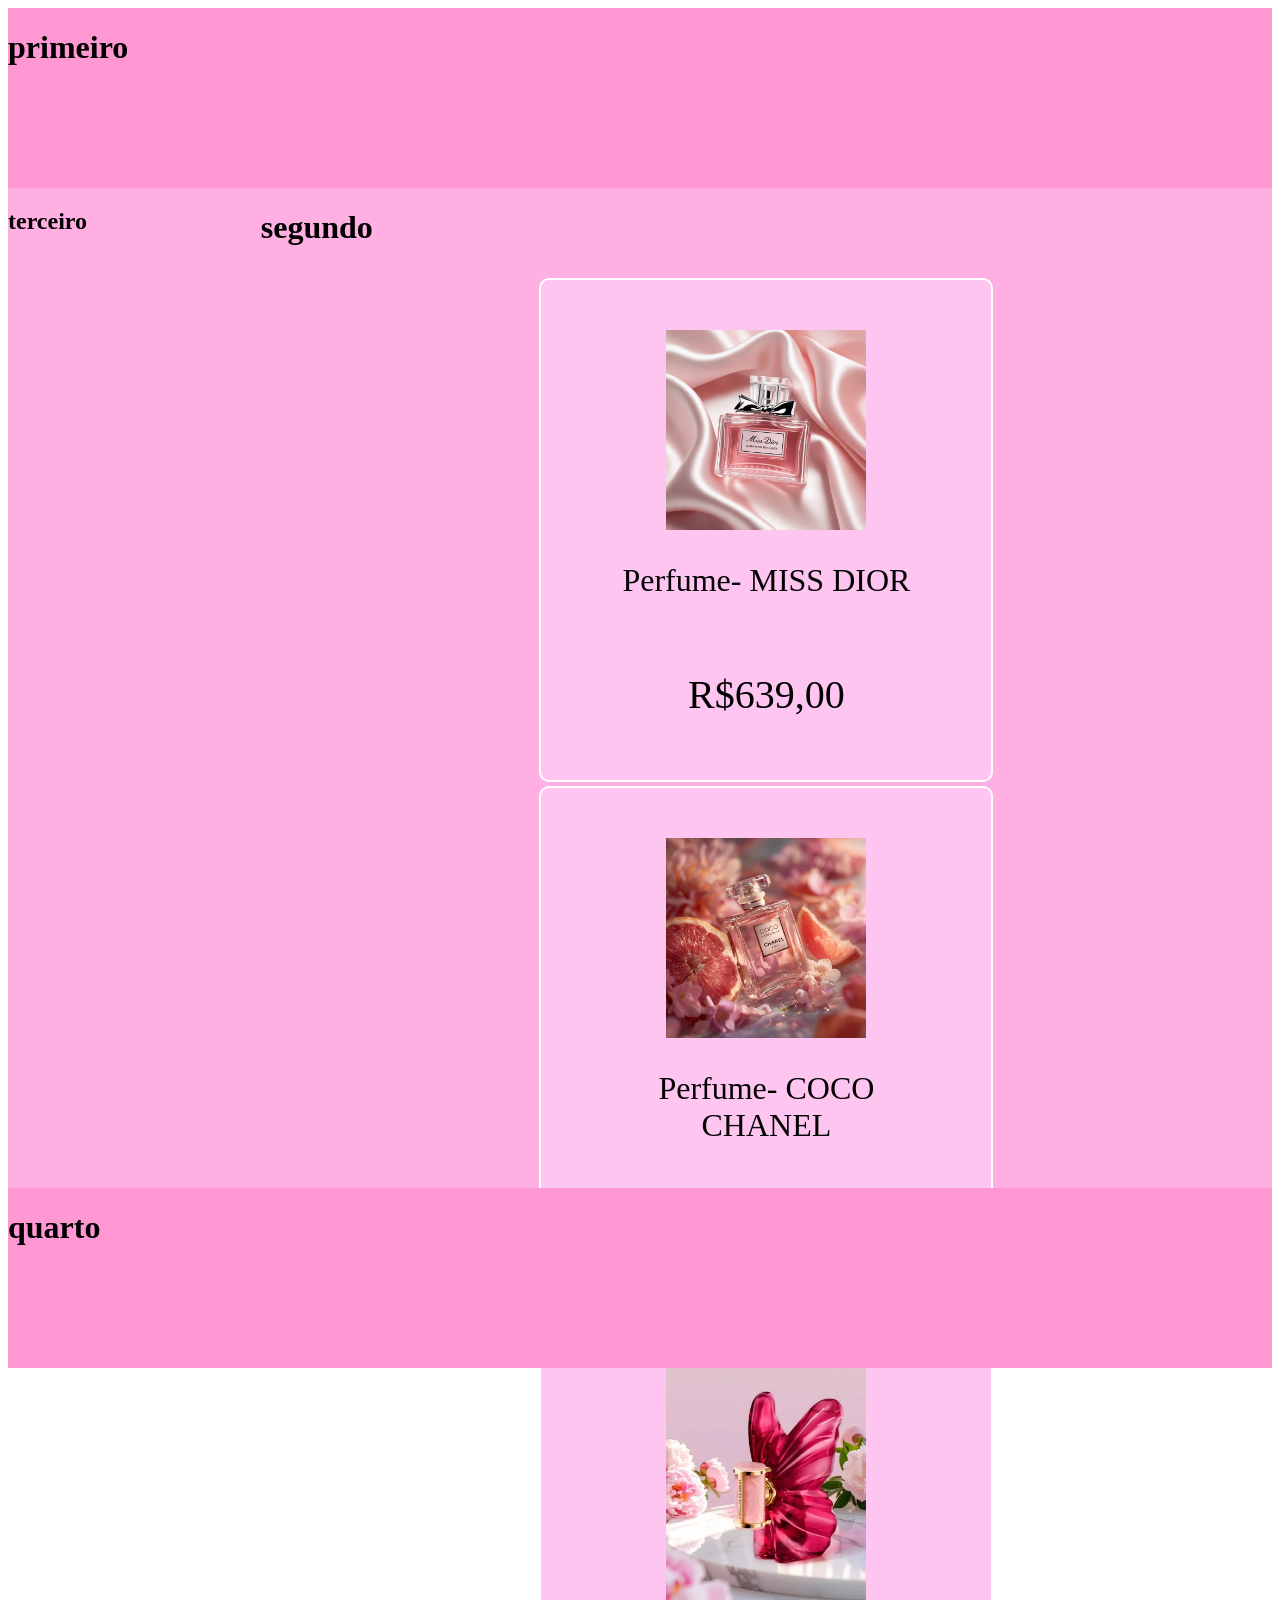
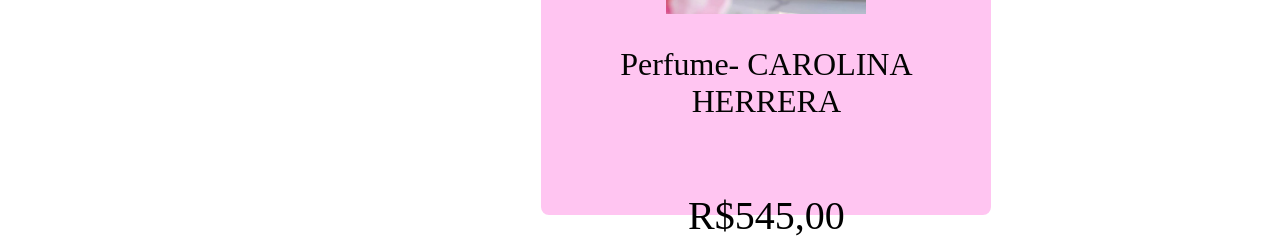
==== index.html @ 0e21faf2 "Add files via upload" ====
<!DOCTYPE html>
<html lang="pt-br">
<head>
    <meta charset="UTF-8">
    <meta name="viewport" content="width=device-width, initial-scale=1.0">
    <title>Document</title>
    <link rel="stylesheet" href="style.css">
</head>
<body class="body">
    <header class="header">
        <h1>primeiro</h1>
    </header>

    <main class="main">
        <h1>segundo</h1>
        <div class="mae">
        <div class="card">
             <img src="img/perfume.jpg" class="imagem_produto" alt="">
             <p class="d_produto">Perfume- MISS DIOR</p>
             <p class="p_produto">R$639,00</p>

    <br>
        <div class="card">
             <img src="img/perfume1.jpg" class="imagem_produto1" alt="">
             <p class="d_produto">Perfume- COCO CHANEL</p>
             <p class="p_produto">R$815,00</p> 
             
        <div class="card">
             <img src="img/perfume2.jpg" class="imagem_produto2" alt="">
             <p class="d_produto">Perfume- CAROLINA HERRERA</p>
             <p class="p_produto">R$545,00</p>      

        </div>
        </div>
    </main>

    <aside class="aside">
        <h1>terceiro</h1>
    </aside>

    <footer class="footer">
        <h1>quarto</h1>
    </footer>

 
    

    <script src="script.js"></script>
</body>
</html>
---- style.css ----
.body{
    display: grid;
    grid-template-areas: 
        "header header"
        "aside main"
        "footer footer"
    ;
    grid-template-rows: 180px 1000px 180px;
    grid-template-columns: 1fr 4fr;
}

.header{
    grid-area: header;
    background-color: rgb(255, 151, 210);
}

.main{
    grid-area: main;
    background-color: rgb(255, 175, 226);
}

.aside{
    grid-area: aside;
    background-color: rgb(255, 175, 226);
}

.footer{
    grid-area: footer;
    background-color:rgb(255, 151, 210);
}

@media only screen and (max-width: 850px) {
        .body{
            display: grid;
            grid-template-areas: 
                "header"
                "aside"
                "main"
                "footer"
        ;
        grid-template-rows: 250px 100px 320px 270px;
        grid-template-columns: auto;
    }

}

@media only screen and (max-width: 450px) {
        .body{
            display: grid;
            grid-template-areas: 
                "header"
                "aside"
                "main"
                "footer"
        ;
        grid-template-rows: 300px 0px 350px 290px;
        grid-template-columns: auto;
        
        font-size: small;
    }

    aside{
        display: none;
    }
}

.card{
    display: flex;
    flex-direction: column;
    justify-content: space-between;
    padding: 50px;
    align-items: center;
    border: rgb(255, 255, 255) 2px solid;
    background-color: rgb(255, 197, 241);
    width: 350px;
    height:400px;
    border-radius: 10px;
    text-align: center;
    margin: 10px;
}

.imagem_produto{
    width: 200px;
    height:250px;
}
.imagem_produto1{
    width: 200px;
    height:250px;
}
.imagem_produto2{
    width: 200px;
    height:250px;
}

.d_produto{
    color: rgb(3, 3, 3);
    font-size: xx-large;
}

.p_produto{
    color: rgb(0, 0, 0);
    font-size: 40px;
}


.mae{
    display: flex;
    flex-wrap: wrap;
    justify-content: center;
    gap: 10px;
}
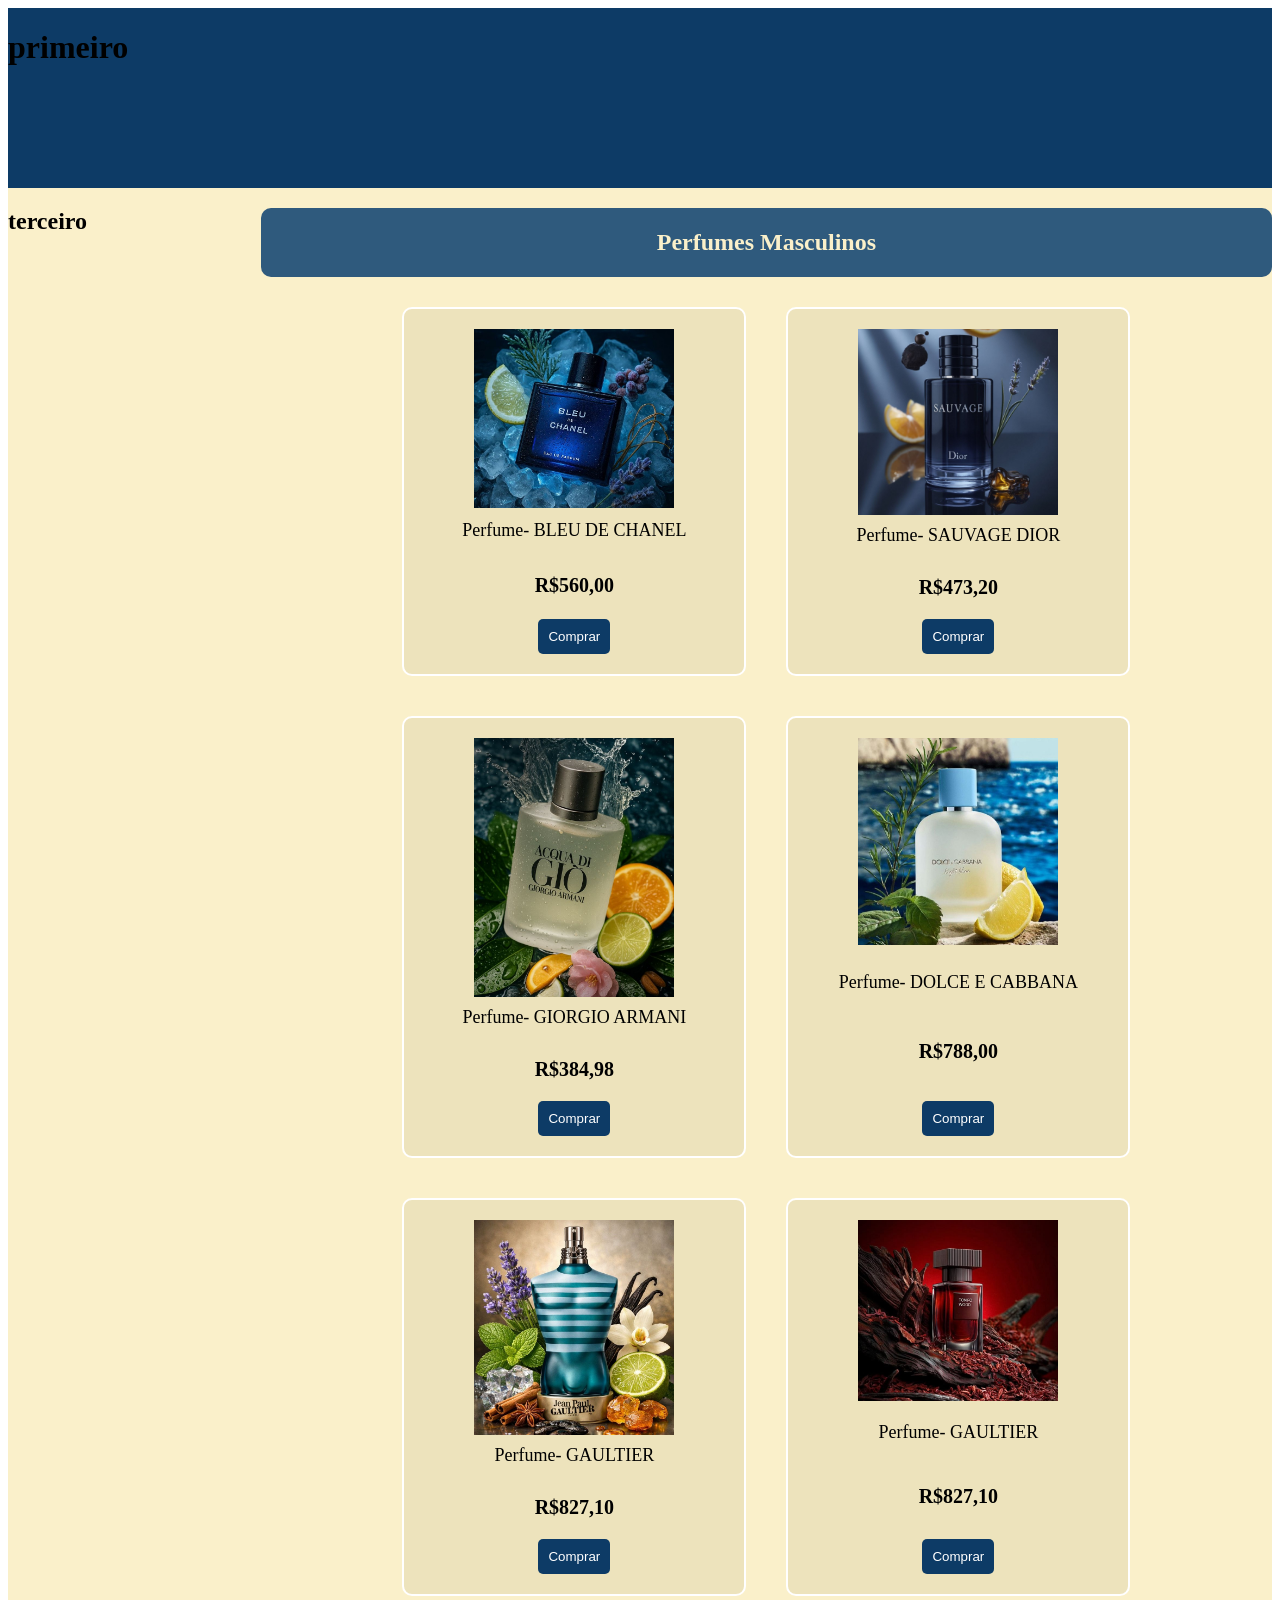
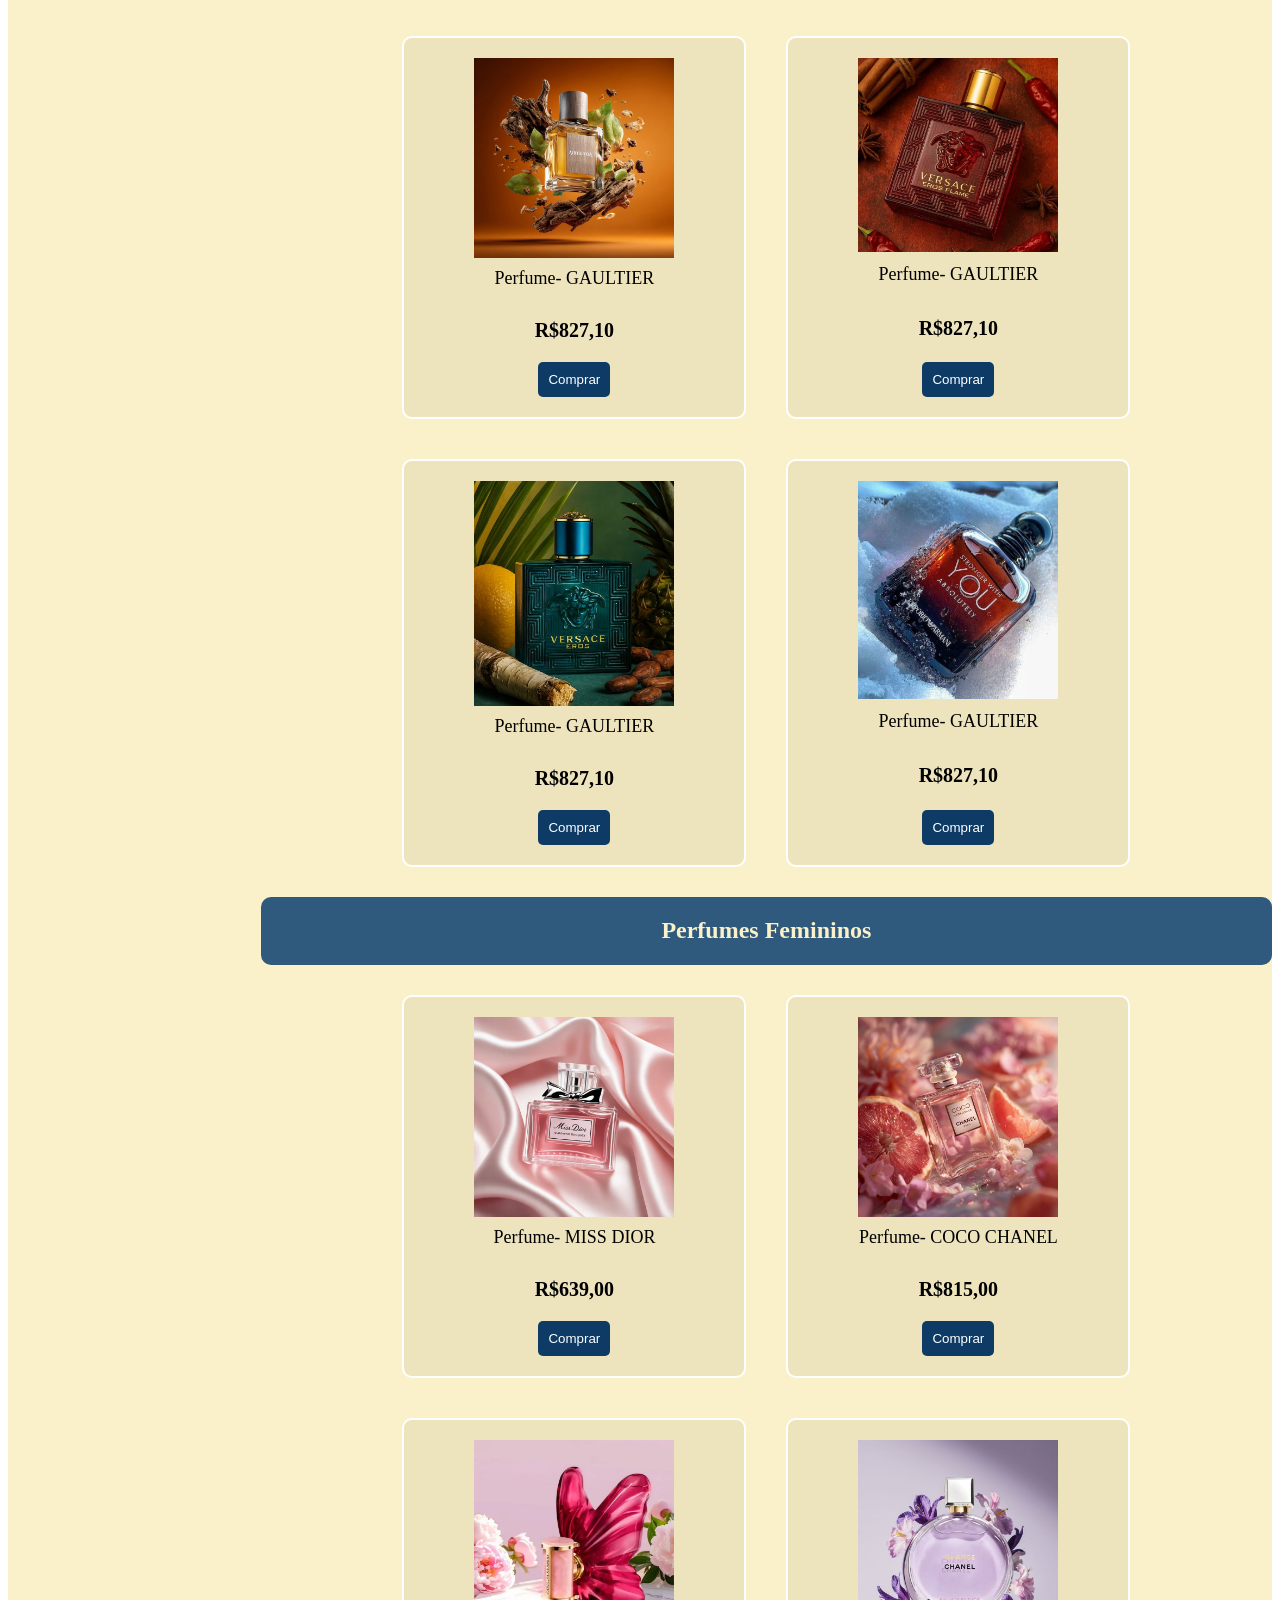
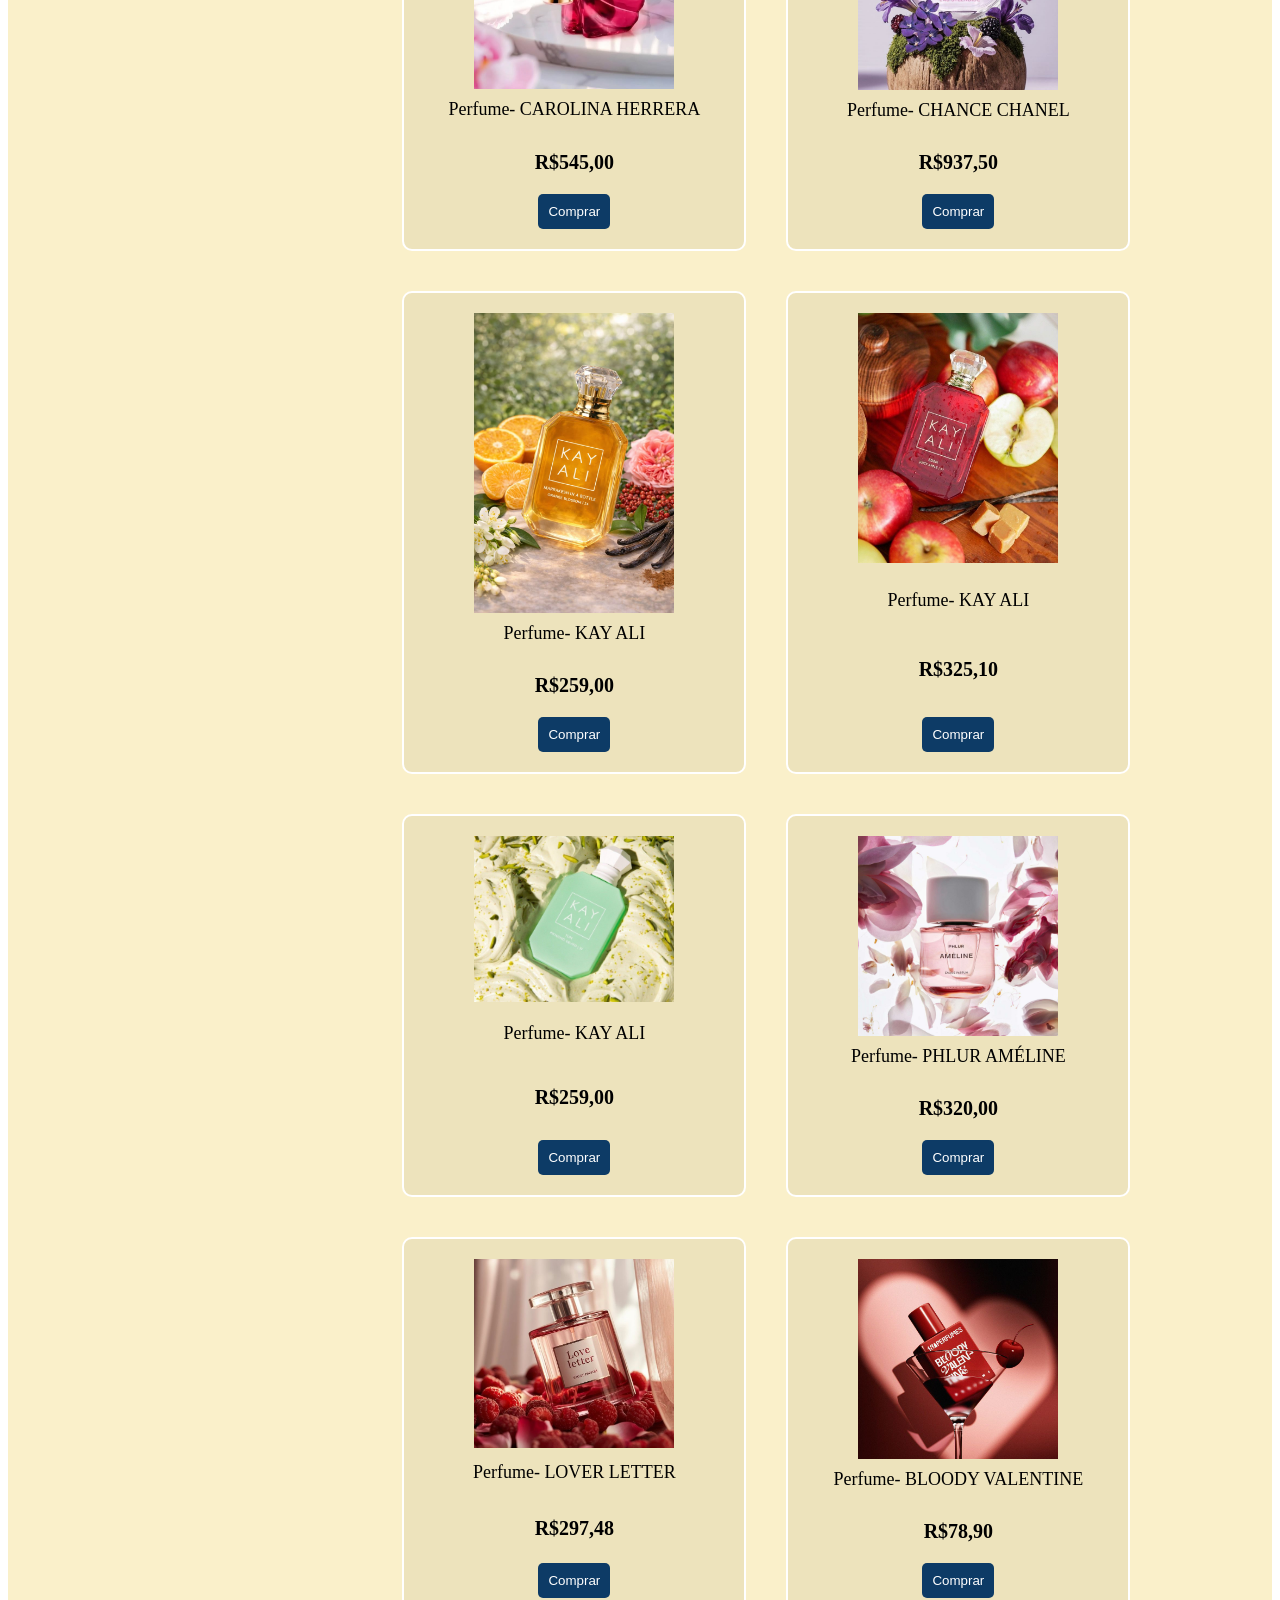
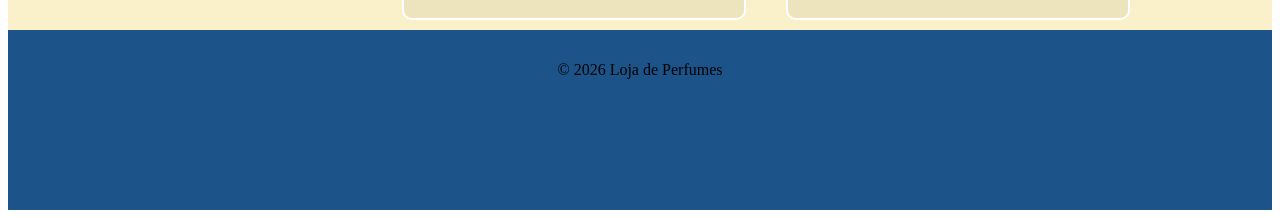
==== commit 62261fa9: "Add files via upload" ====
--- a/index.html
+++ b/index.html
@@ -6,30 +6,163 @@
     <title>Document</title>
     <link rel="stylesheet" href="style.css">
 </head>
+
 <body class="body">
     <header class="header">
         <h1>primeiro</h1>
     </header>
 
     <main class="main">
-        <h1>segundo</h1>
+        <div class="secao">
+           <h2>Perfumes Masculinos</h2>
+        </div>
+        
+        <div class="mae">
+
+        <div class="card">
+            <img src="img/perfumeM1.jpg" class="imagem_produto" alt="">
+            <p class="d_produto">Perfume- BLEU DE CHANEL</p>
+            <p class="p_produto">R$560,00</p>
+            <button>Comprar</button>
+        </div>
+
+        <div class="card">
+            <img src="img/perfumeM2.jpg" class="imagem_produto" alt="">
+            <p class="d_produto">Perfume- SAUVAGE DIOR</p>
+            <p class="p_produto">R$473,20</p>
+            <button>Comprar</button>
+        </div>
+
+        <div class="card">
+            <img src="img/perfumeM3.jpg" class="imagem_produto" alt="">
+            <p class="d_produto">Perfume- GIORGIO ARMANI</p>
+            <p class="p_produto">R$384,98</p>
+            <button>Comprar</button>
+        </div>
+
+        <div class="card">
+            <img src="img/perfumeM4.jpg" class="imagem_produto" alt="">
+            <p class="d_produto">Perfume- DOLCE E CABBANA</p>
+            <p class="p_produto">R$788,00</p>
+            <button>Comprar</button>
+        </div>
+
+        <div class="card">
+            <img src="img/perfumeM5.jpg" class="imagem_produto" alt="">
+            <p class="d_produto">Perfume- GAULTIER</p>
+            <p class="p_produto">R$827,10</p>
+            <button>Comprar</button>
+        </div>
+        
+         <div class="card">
+            <img src="img/perfumeM6.jpg" class="imagem_produto" alt="">
+            <p class="d_produto">Perfume- GAULTIER</p>
+            <p class="p_produto">R$827,10</p>
+            <button>Comprar</button>
+        </div>
+
+         <div class="card">
+            <img src="img/perfumeM7.jpg" class="imagem_produto" alt="">
+            <p class="d_produto">Perfume- GAULTIER</p>
+            <p class="p_produto">R$827,10</p>
+            <button>Comprar</button>
+        </div>
+
+         <div class="card">
+            <img src="img/perfumeM8.jpg" class="imagem_produto" alt="">
+            <p class="d_produto">Perfume- GAULTIER</p>
+            <p class="p_produto">R$827,10</p>
+            <button>Comprar</button>
+        </div>
+
+         <div class="card">
+            <img src="img/perfumeM9.jpg" class="imagem_produto" alt="">
+            <p class="d_produto">Perfume- GAULTIER</p>
+            <p class="p_produto">R$827,10</p>
+            <button>Comprar</button>
+        </div>
+
+         <div class="card">
+            <img src="img/perfumeM10.jpg" class="imagem_produto" alt="">
+            <p class="d_produto">Perfume- GAULTIER</p>
+            <p class="p_produto">R$827,10</p>
+            <button>Comprar</button>
+        </div>
+        </div>
+
+        <div class="secao">
+           <h2>Perfumes Femininos</h2>
+        </div>
+ 
         <div class="mae">
         <div class="card">
-             <img src="img/perfume.jpg" class="imagem_produto" alt="">
-             <p class="d_produto">Perfume- MISS DIOR</p>
-             <p class="p_produto">R$639,00</p>
+            <img src="img/perfume.jpg" class="imagem_produto" alt="">
+            <p class="d_produto">Perfume- MISS DIOR</p>
+            <p class="p_produto">R$639,00</p>
+            <button>Comprar</button>
+        </div>
 
-    <br>
         <div class="card">
-             <img src="img/perfume1.jpg" class="imagem_produto1" alt="">
-             <p class="d_produto">Perfume- COCO CHANEL</p>
-             <p class="p_produto">R$815,00</p> 
-             
+            <img src="img/perfume1.jpg" class="imagem_produto" alt="">
+            <p class="d_produto">Perfume- COCO CHANEL</p>
+            <p class="p_produto">R$815,00</p> 
+            <button>Comprar</button>
+        </div>
+
         <div class="card">
-             <img src="img/perfume2.jpg" class="imagem_produto2" alt="">
-             <p class="d_produto">Perfume- CAROLINA HERRERA</p>
-             <p class="p_produto">R$545,00</p>      
+            <img src="img/perfume2.jpg" class="imagem_produto" alt="">
+            <p class="d_produto">Perfume- CAROLINA HERRERA</p>
+            <p class="p_produto">R$545,00</p>
+            <button>Comprar</button>
+        </div>
 
+         <div class="card">
+            <img src="img/perfume3.jpg" class="imagem_produto" alt="">
+            <p class="d_produto">Perfume- CHANCE CHANEL</p>
+            <p class="p_produto">R$937,50</p>
+            <button>Comprar</button>
+        </div>
+
+        <div class="card">
+            <img src="img/perfume5.jpg" class="imagem_produto" alt="">
+            <p class="d_produto">Perfume- KAY ALI</p>
+            <p class="p_produto">R$259,00</p>
+            <button>Comprar</button>
+        </div>
+
+        <div class="card">
+            <img src="img/perfume6.jpg" class="imagem_produto" alt="">
+            <p class="d_produto">Perfume- KAY ALI</p>
+            <p class="p_produto">R$325,10</p>
+            <button>Comprar</button>
+        </div>
+
+        <div class="card">
+            <img src="img/perfume7.jpg" class="imagem_produto" alt="">
+            <p class="d_produto">Perfume- KAY ALI</p>
+            <p class="p_produto">R$259,00</p>
+            <button>Comprar</button>
+        </div>
+
+        <div class="card">
+            <img src="img/perfume8.jpg" class="imagem_produto" alt="">
+            <p class="d_produto">Perfume- PHLUR AMÉLINE</p>
+            <p class="p_produto">R$320,00</p>
+            <button>Comprar</button>
+        </div>
+
+        <div class="card">
+            <img src="img/perfume9.jpg" class="imagem_produto" alt="">
+            <p class="d_produto">Perfume- LOVER LETTER</p>
+            <p class="p_produto">R$297,48</p>
+            <button>Comprar</button>
+        </div>
+
+        <div class="card">
+            <img src="img/perfume10.jpg" class="imagem_produto" alt="">
+            <p class="d_produto">Perfume- BLOODY VALENTINE</p>
+            <p class="p_produto">R$78,90</p>
+            <button>Comprar</button>
         </div>
         </div>
     </main>
@@ -39,7 +172,7 @@
     </aside>
 
     <footer class="footer">
-        <h1>quarto</h1>
+        <p>© 2026 Loja de Perfumes</p>
     </footer>
 
  
--- a/style.css
+++ b/style.css
@@ -3,59 +3,52 @@
     grid-template-areas: 
         "header header"
         "aside main"
-        "footer footer"
-    ;
-    grid-template-rows: 180px 1000px 180px;
+        "footer footer";
+    grid-template-rows: 180px auto 180px;
     grid-template-columns: 1fr 4fr;
 }
-
 .header{
     grid-area: header;
-    background-color: rgb(255, 151, 210);
+    background-color: #0D3B66;
 }
 
 .main{
     grid-area: main;
-    background-color: rgb(255, 175, 226);
+    background-color: #FAF0CA;
 }
 
 .aside{
     grid-area: aside;
-    background-color: rgb(255, 175, 226);
+    background-color: #FAF0CA;
 }
 
 .footer{
+    text-align: center;
+    padding: 15px;
     grid-area: footer;
-    background-color:rgb(255, 151, 210);
+    background-color:#124d84f4;
 }
 
 @media only screen and (max-width: 850px) {
-        .body{
-            display: grid;
-            grid-template-areas: 
-                "header"
-                "aside"
-                "main"
-                "footer"
-        ;
-        grid-template-rows: 250px 100px 320px 270px;
-        grid-template-columns: auto;
+    .body{
+        grid-template-areas: 
+            "header"
+            "aside"
+            "main"
+            "footer";
+        grid-template-rows: auto; 
+        grid-template-columns: 1fr;
     }
-
 }
 
 @media only screen and (max-width: 450px) {
-        .body{
-            display: grid;
-            grid-template-areas: 
-                "header"
-                "aside"
-                "main"
-                "footer"
-        ;
-        grid-template-rows: 300px 0px 350px 290px;
-        grid-template-columns: auto;
-        
+    .body{
+        grid-template-areas: 
+            "header"
+            "main"
+            "footer";
+        grid-template-rows: auto;
+        grid-template-columns: 1fr;
         font-size: small;
     }
 
@@ -68,46 +61,59 @@
     display: flex;
     flex-direction: column;
     justify-content: space-between;
-    padding: 50px;
+    padding: 20px;
     align-items: center;
     border: rgb(255, 255, 255) 2px solid;
-    background-color: rgb(255, 197, 241);
-    width: 350px;
-    height:400px;
+    background-color: #eae1b9c6;  
+    width: 100%;
+    max-width: 300px;
+    height: auto; 
     border-radius: 10px;
     text-align: center;
     margin: 10px;
 }
 
 .imagem_produto{
-    width: 200px;
-    height:250px;
-}
-.imagem_produto1{
-    width: 200px;
-    height:250px;
-}
-.imagem_produto2{
-    width: 200px;
-    height:250px;
+    width: 100%;
+    max-width: 200px;
+    height: auto;
 }
 
 .d_produto{
-    color: rgb(3, 3, 3);
-    font-size: xx-large;
+    font-size: 18px;
+    margin: 10px 0;
 }
 
 .p_produto{
-    color: rgb(0, 0, 0);
-    font-size: 40px;
+    font-size: 20px;
+    font-weight: bold;
 }
 
+button{
+    background-color: #0D3B66;
+    border: none;
+    padding: 10px;
+    color: white;
+    border-radius: 5px;
+    cursor: pointer;
+}
 
 .mae{
     display: flex;
     flex-wrap: wrap;
     justify-content: center;
-    gap: 10px;
+    gap: 20px;
 }
 
+.secao{
+    background-color: #0f4271db;
+    padding: 1px;
+    margin: 20px 0;
+    border-radius: 10px;
+    text-align: center;
+    font-size: 16px;
+}
 
+.secao h2{
+    color: #FAF0CA;
+}
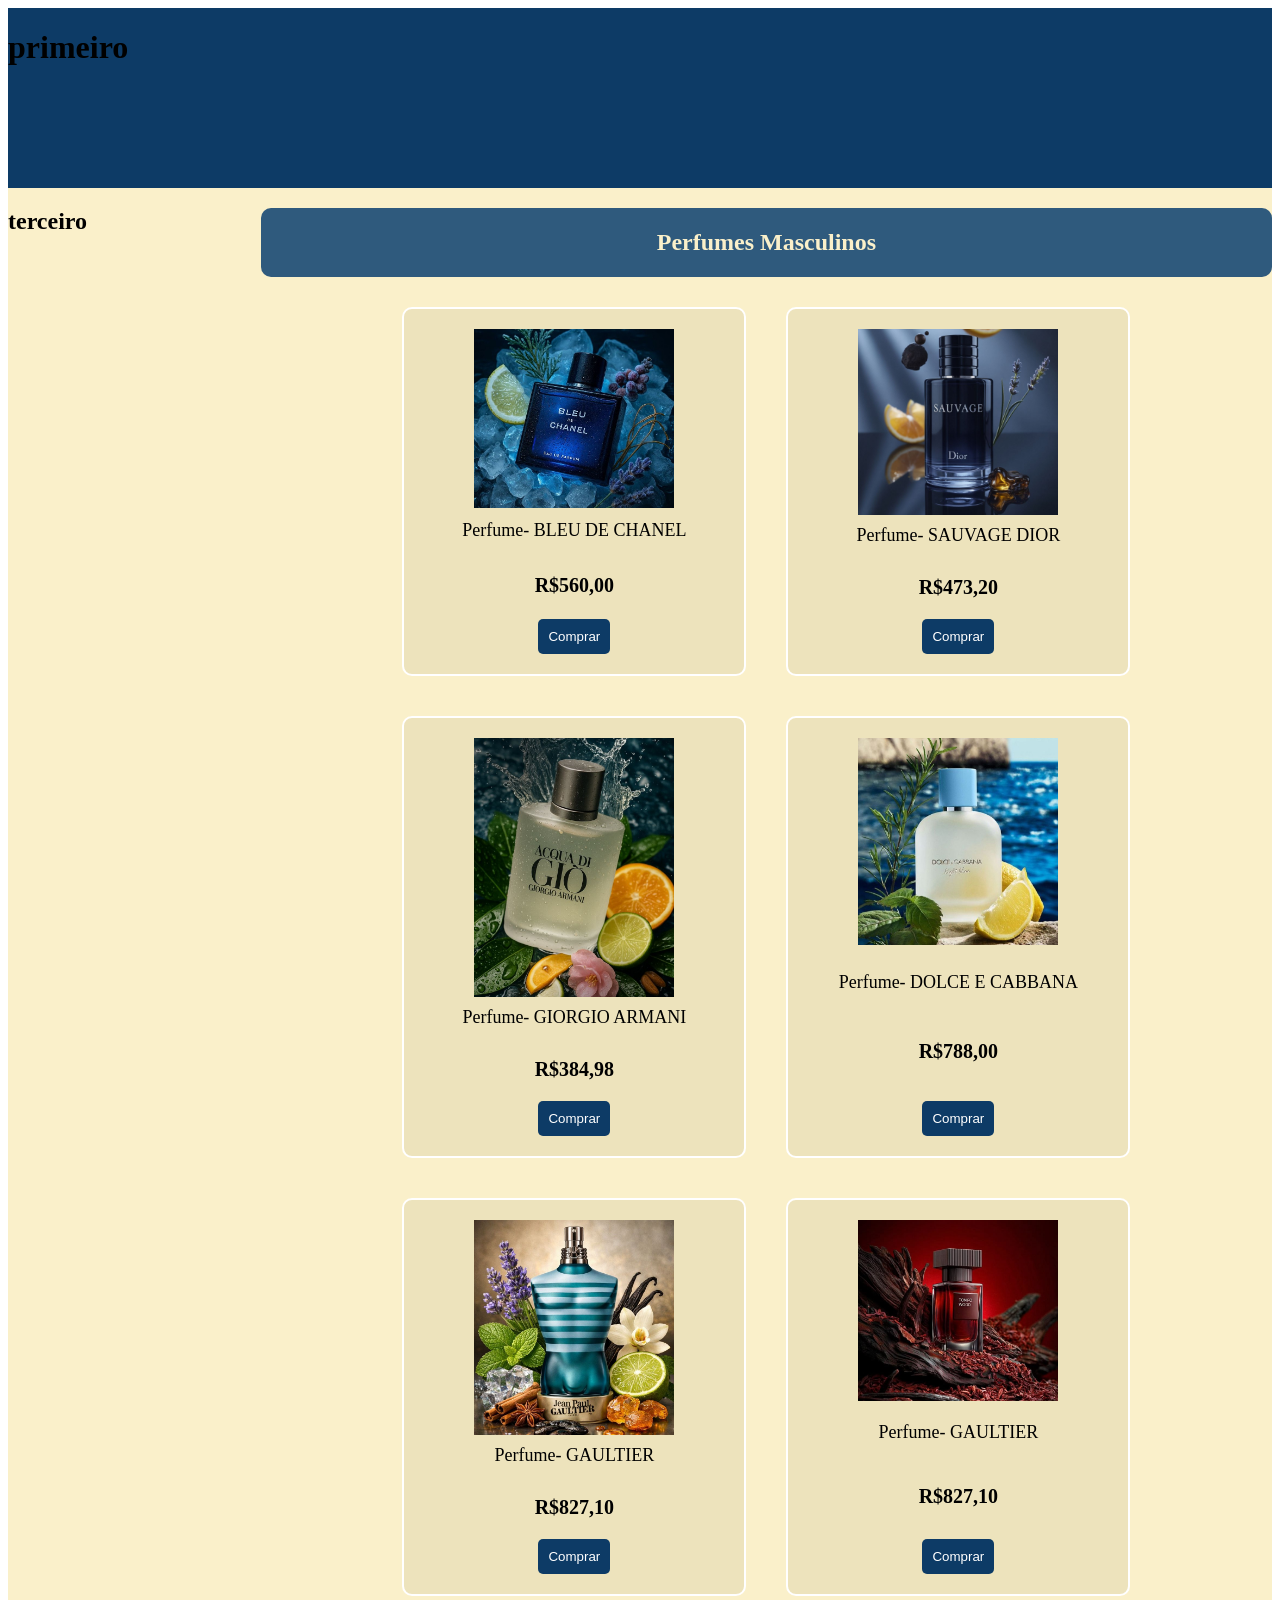
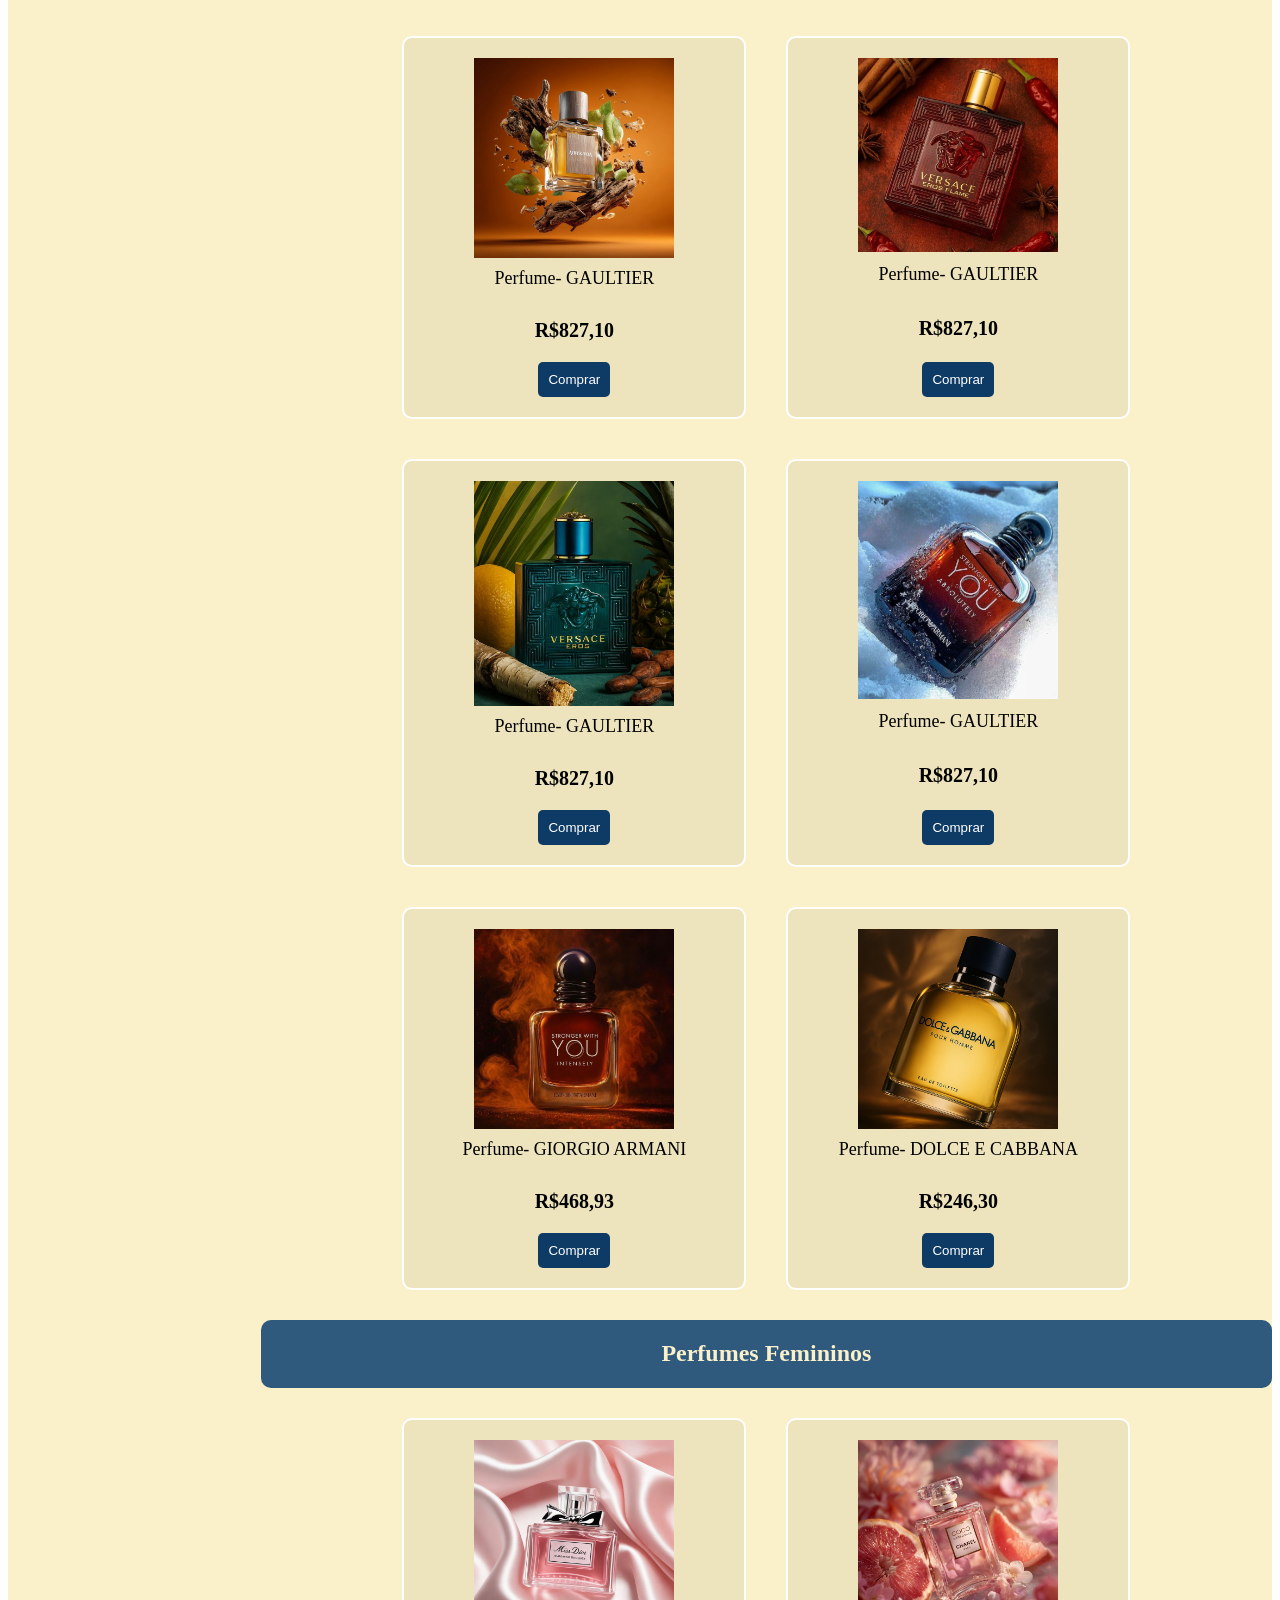
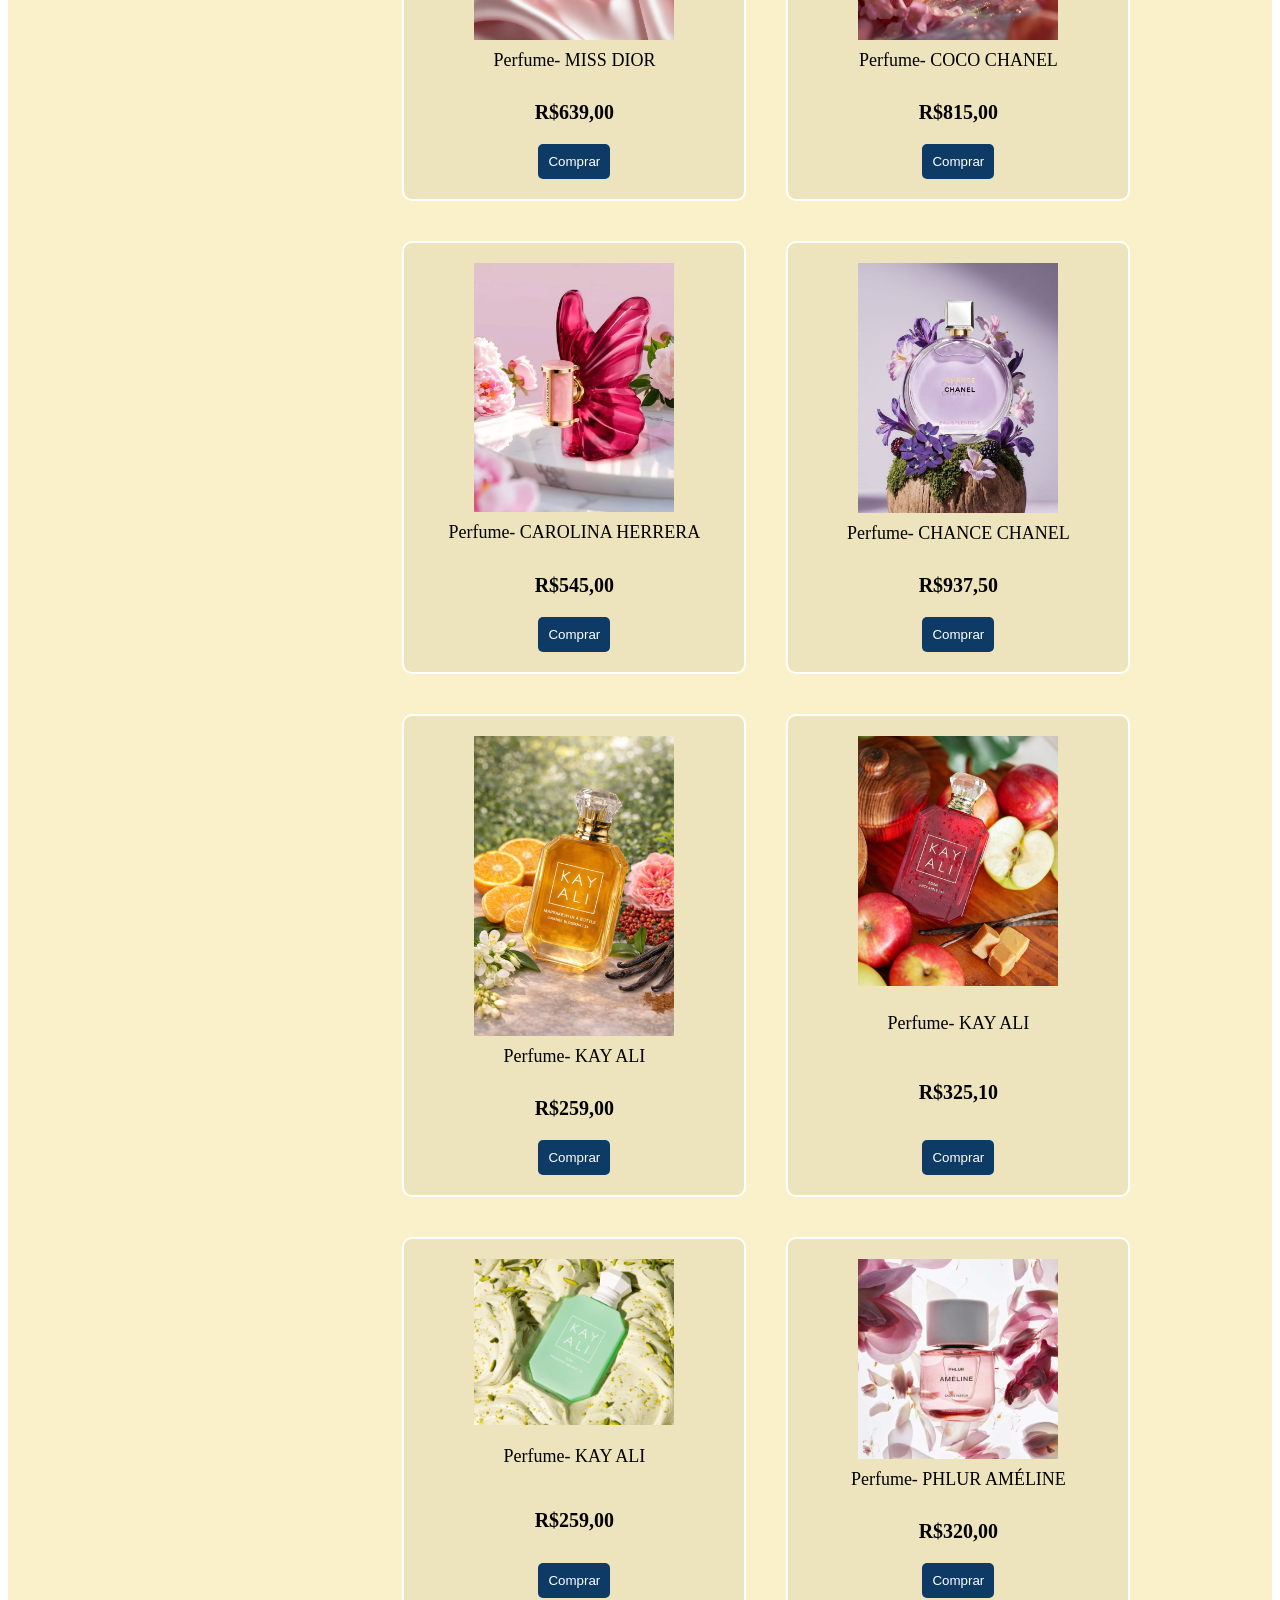
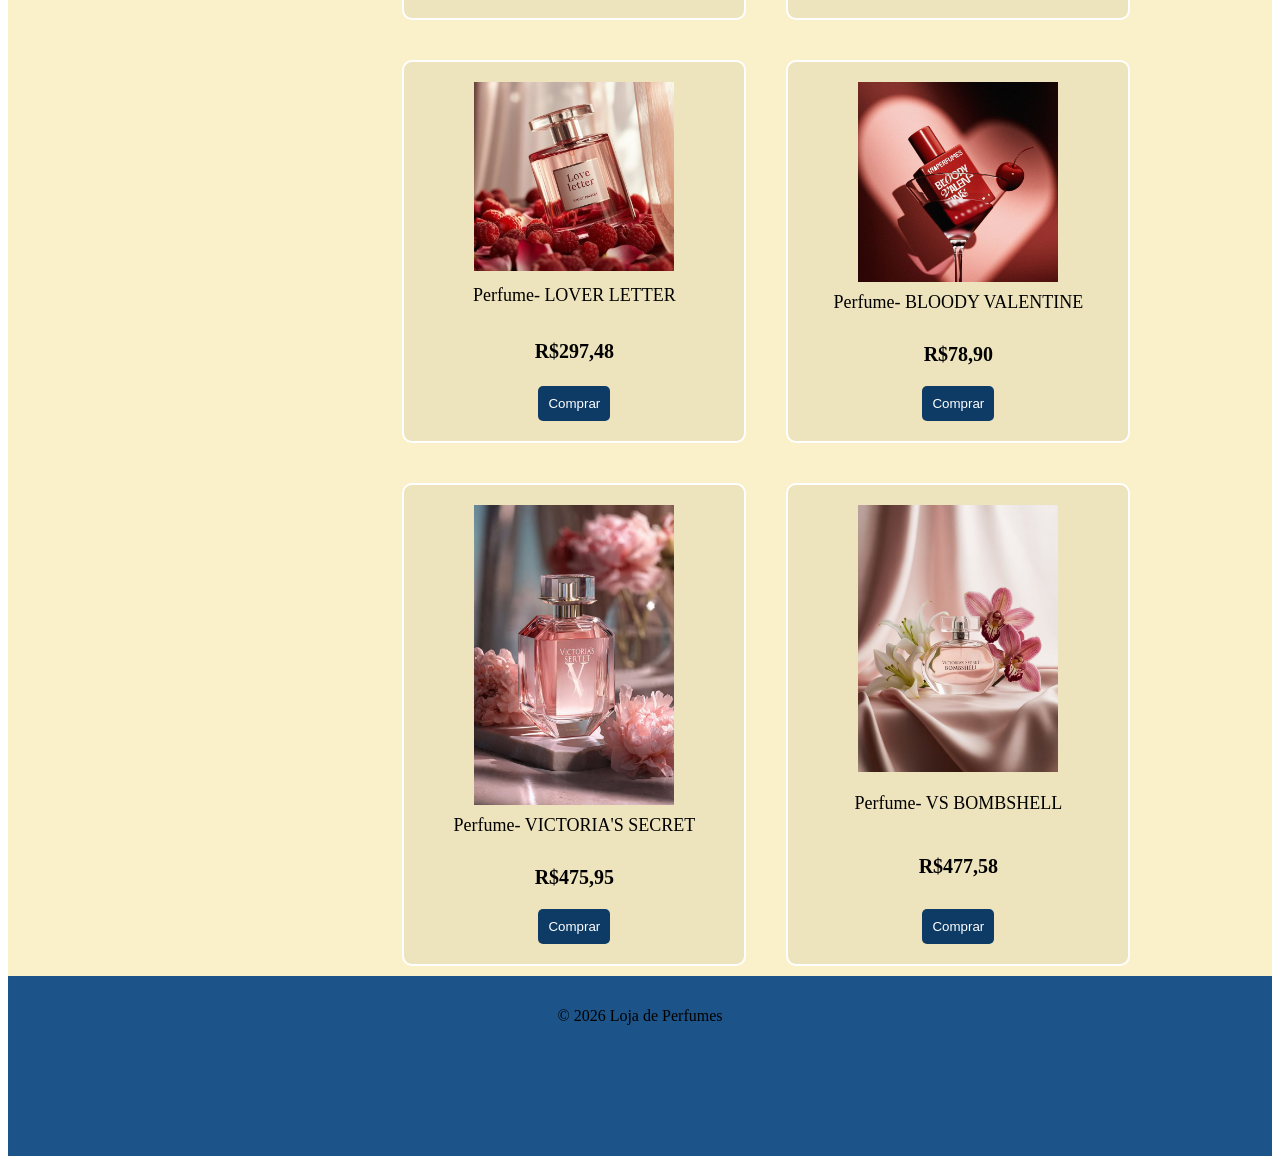
==== commit a63c3c81: "Add files via upload" ====
--- a/index.html
+++ b/index.html
@@ -88,6 +88,20 @@
             <p class="p_produto">R$827,10</p>
             <button>Comprar</button>
         </div>
+
+        <div class="card">
+            <img src="img/perfumeM11.jpg" class="imagem_produto" alt="">
+            <p class="d_produto">Perfume- GIORGIO ARMANI</p>
+            <p class="p_produto">R$468,93</p>
+            <button>Comprar</button>
+        </div>
+
+        <div class="card">
+            <img src="img/perfumeM12.jpg" class="imagem_produto" alt="">
+            <p class="d_produto">Perfume- DOLCE E CABBANA</p>
+            <p class="p_produto">R$246,30</p>
+            <button>Comprar</button>
+        </div>
         </div>
 
         <div class="secao">
@@ -164,6 +178,20 @@
             <p class="p_produto">R$78,90</p>
             <button>Comprar</button>
         </div>
+
+         <div class="card">
+            <img src="img/perfume11.jpg" class="imagem_produto" alt="">
+            <p class="d_produto">Perfume- VICTORIA'S SECRET</p>
+            <p class="p_produto">R$475,95</p>
+            <button>Comprar</button>
+        </div>
+
+        <div class="card">
+            <img src="img/perfume12.jpg" class="imagem_produto" alt="">
+            <p class="d_produto">Perfume- VS BOMBSHELL</p>
+            <p class="p_produto">R$477,58</p>
+            <button>Comprar</button>
+        </div>
         </div>
     </main>
 
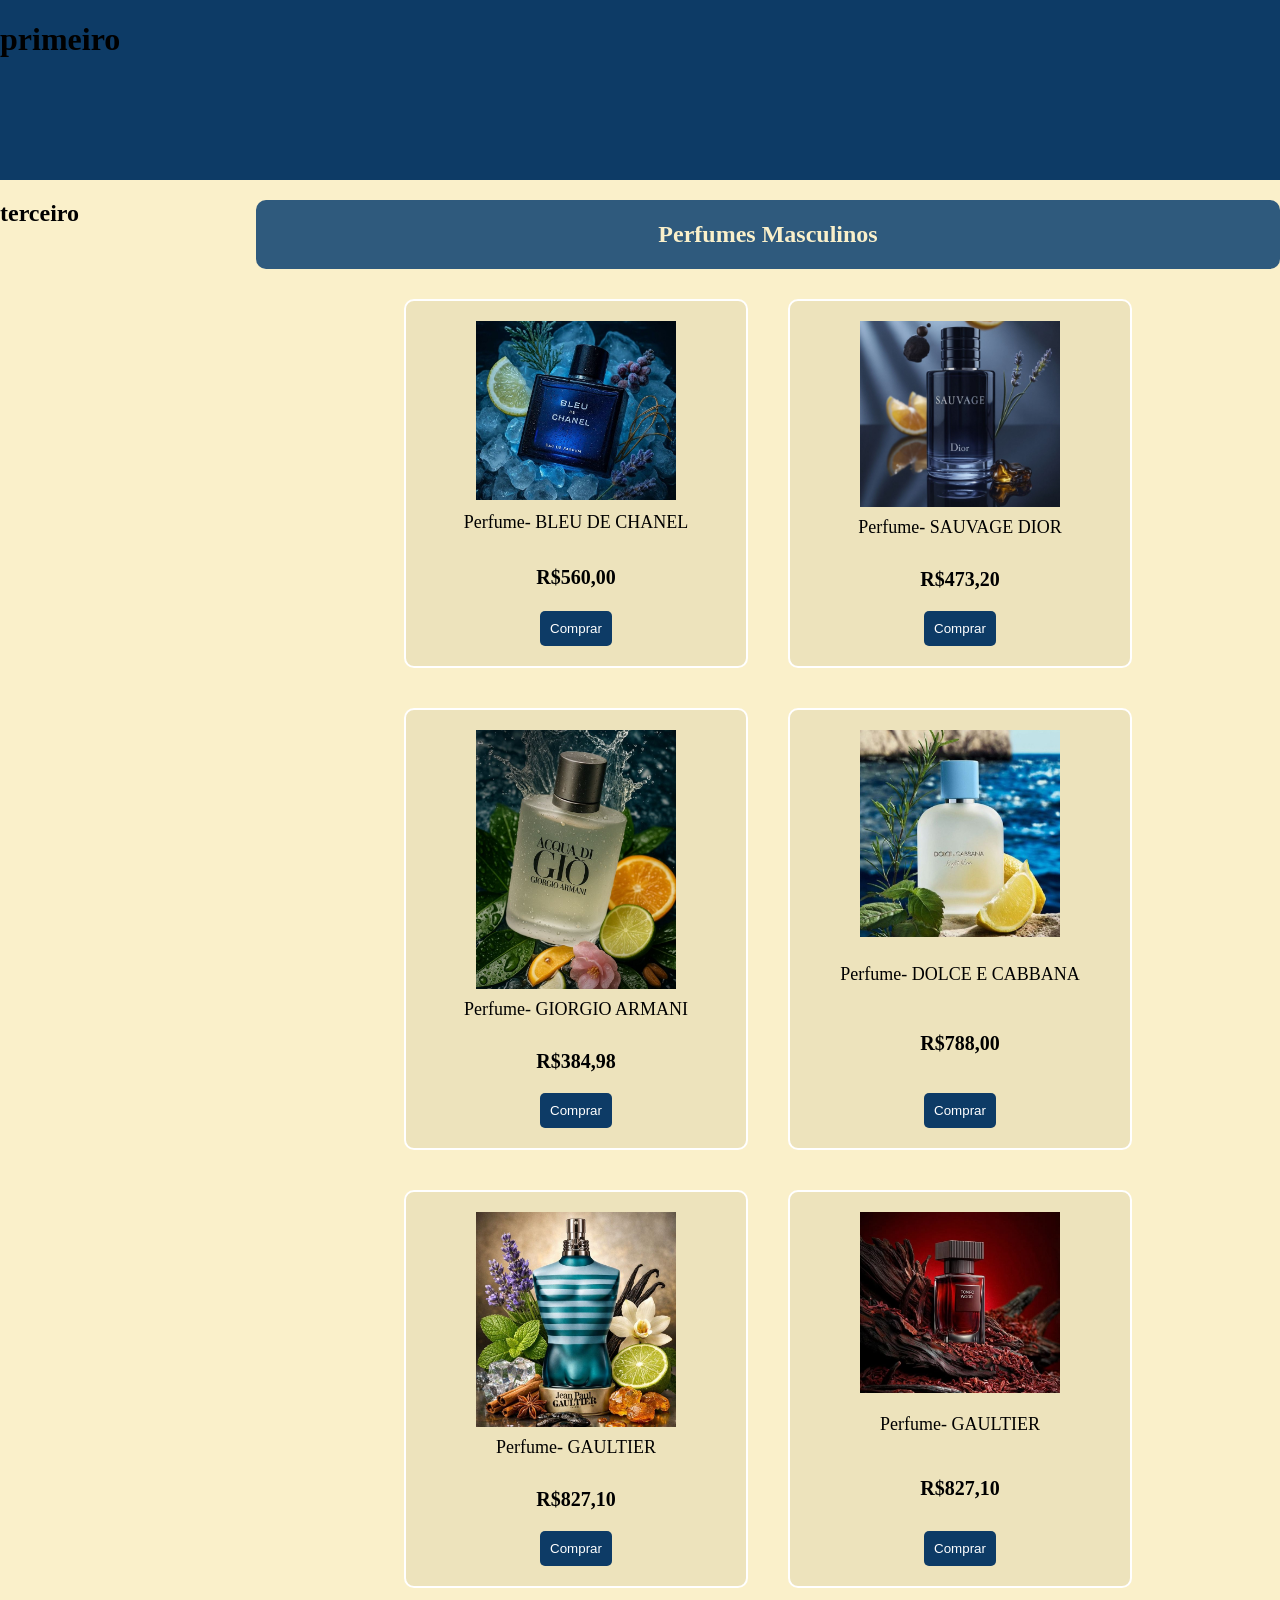
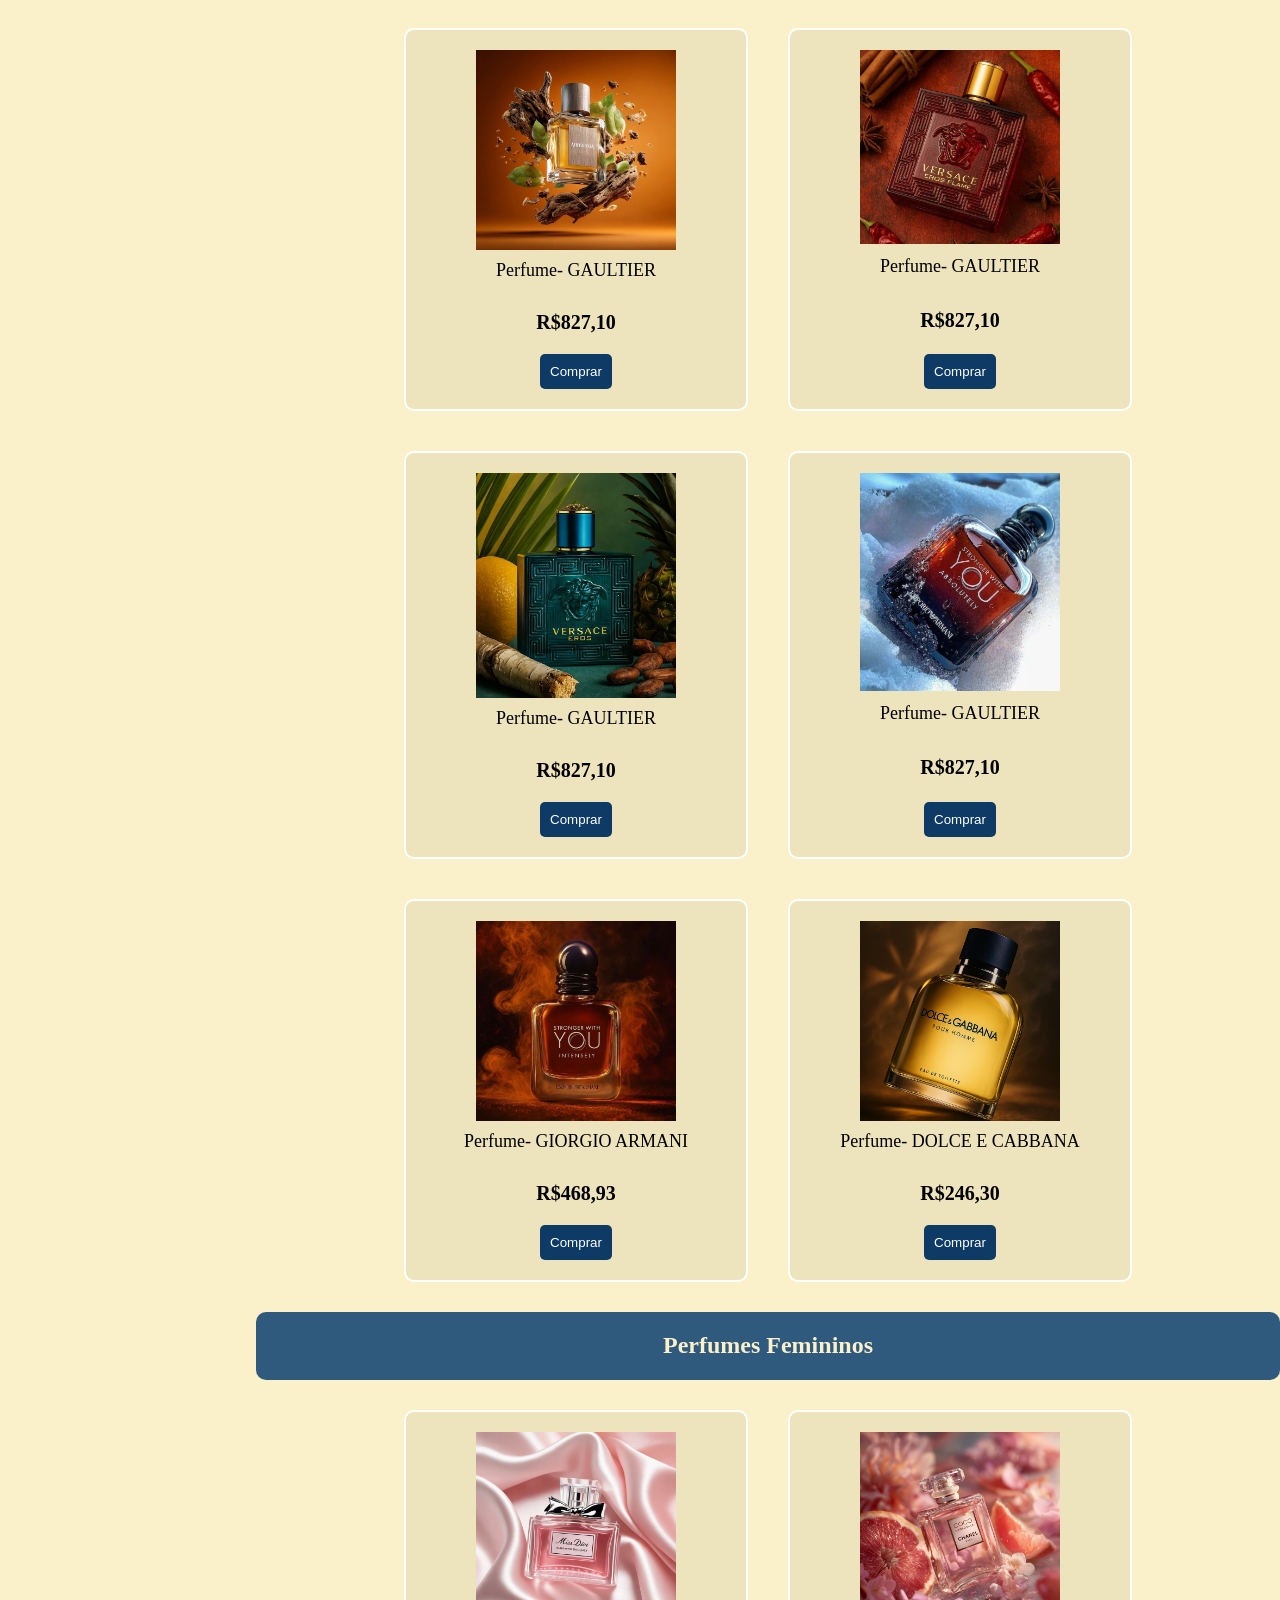
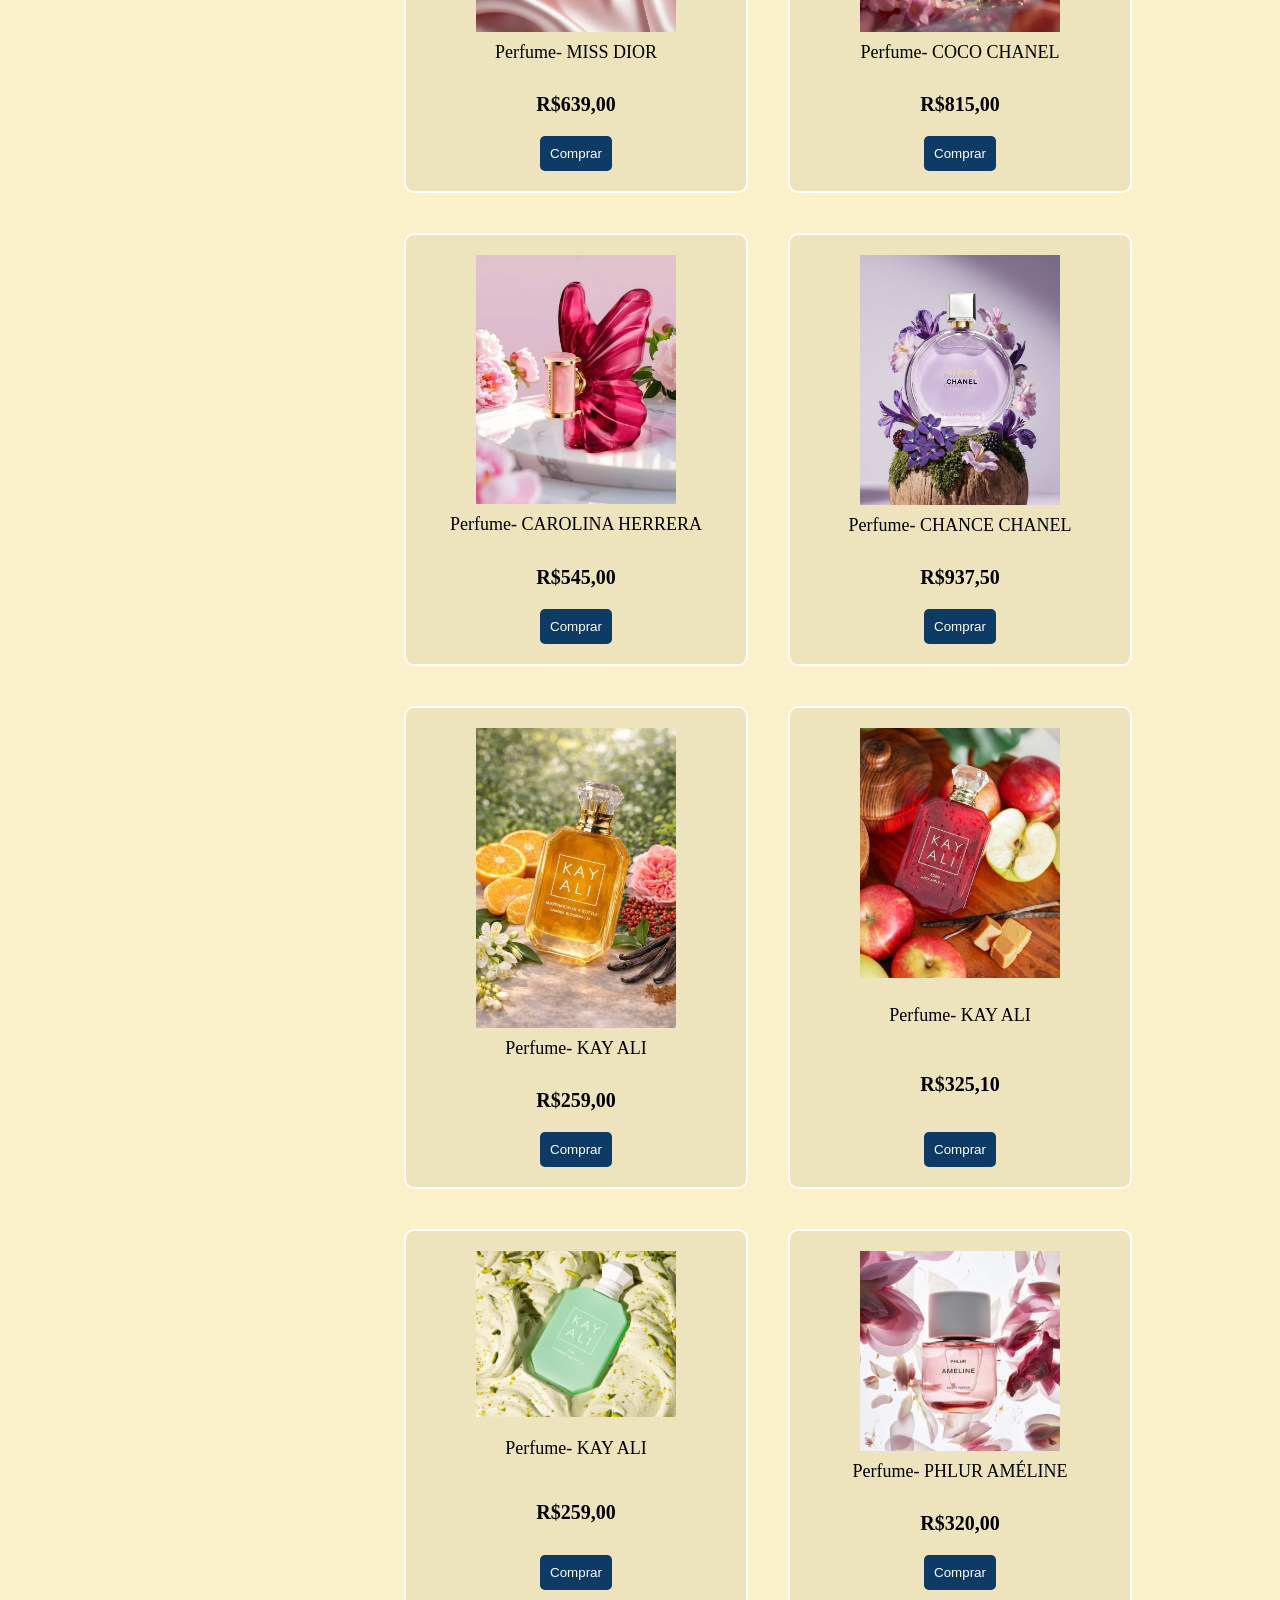
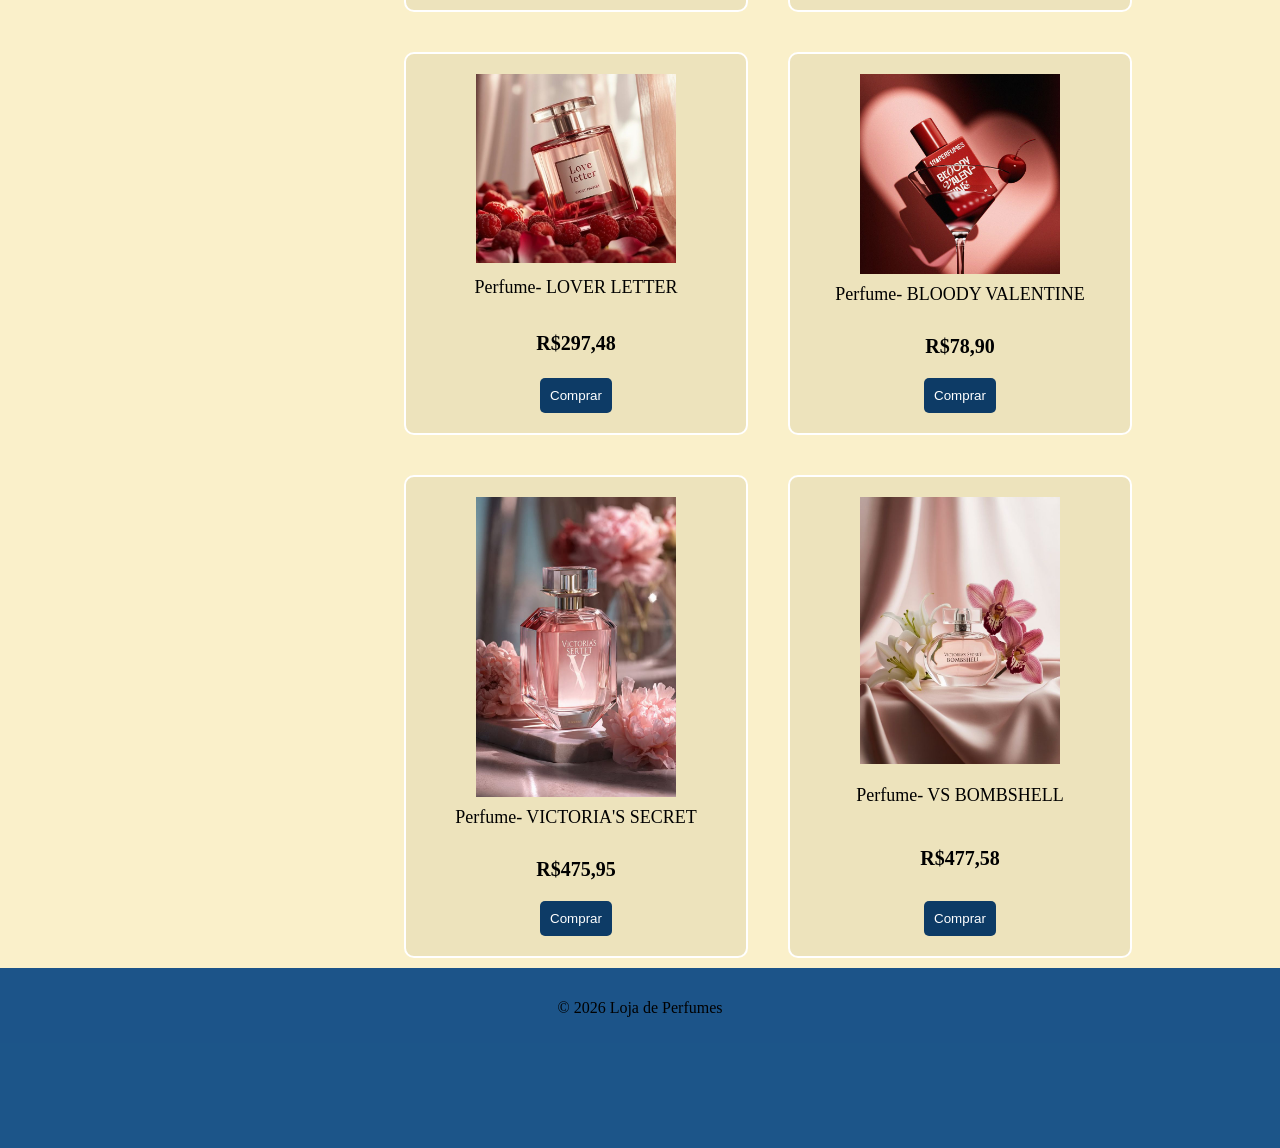
==== commit 4b8cd63f: "Add files via upload" ====
--- a/index.html
+++ b/index.html
@@ -23,7 +23,7 @@
             <img src="img/perfumeM1.jpg" class="imagem_produto" alt="">
             <p class="d_produto">Perfume- BLEU DE CHANEL</p>
             <p class="p_produto">R$560,00</p>
-            <button>Comprar</button>
+            <a href="produto1.html"><button>Comprar</button></a>
         </div>
 
         <div class="card">
--- a/style.css
+++ b/style.css
@@ -1,6 +1,6 @@
 .body{
     display: grid;
-    grid-template-areas: 
+    grid-template-areas:      /* organização das colunas*/
         "header header"
         "aside main"
         "footer footer";
@@ -105,7 +105,7 @@
     gap: 20px;
 }
 
-.secao{
+.secao{                               /* caixas subtitulos*/
     background-color: #0f4271db;
     padding: 1px;
     margin: 20px 0;
@@ -115,5 +115,12 @@
 }
 
 .secao h2{
-    color: #FAF0CA;
+    color: #FAF0CA;   /* cor do subtitulos*/
+}
+
+/* Remove margens e padding padrão do navegador */
+html, body {
+    margin: 0;
+    padding: 0;
+    box-sizing: border-box;
 }
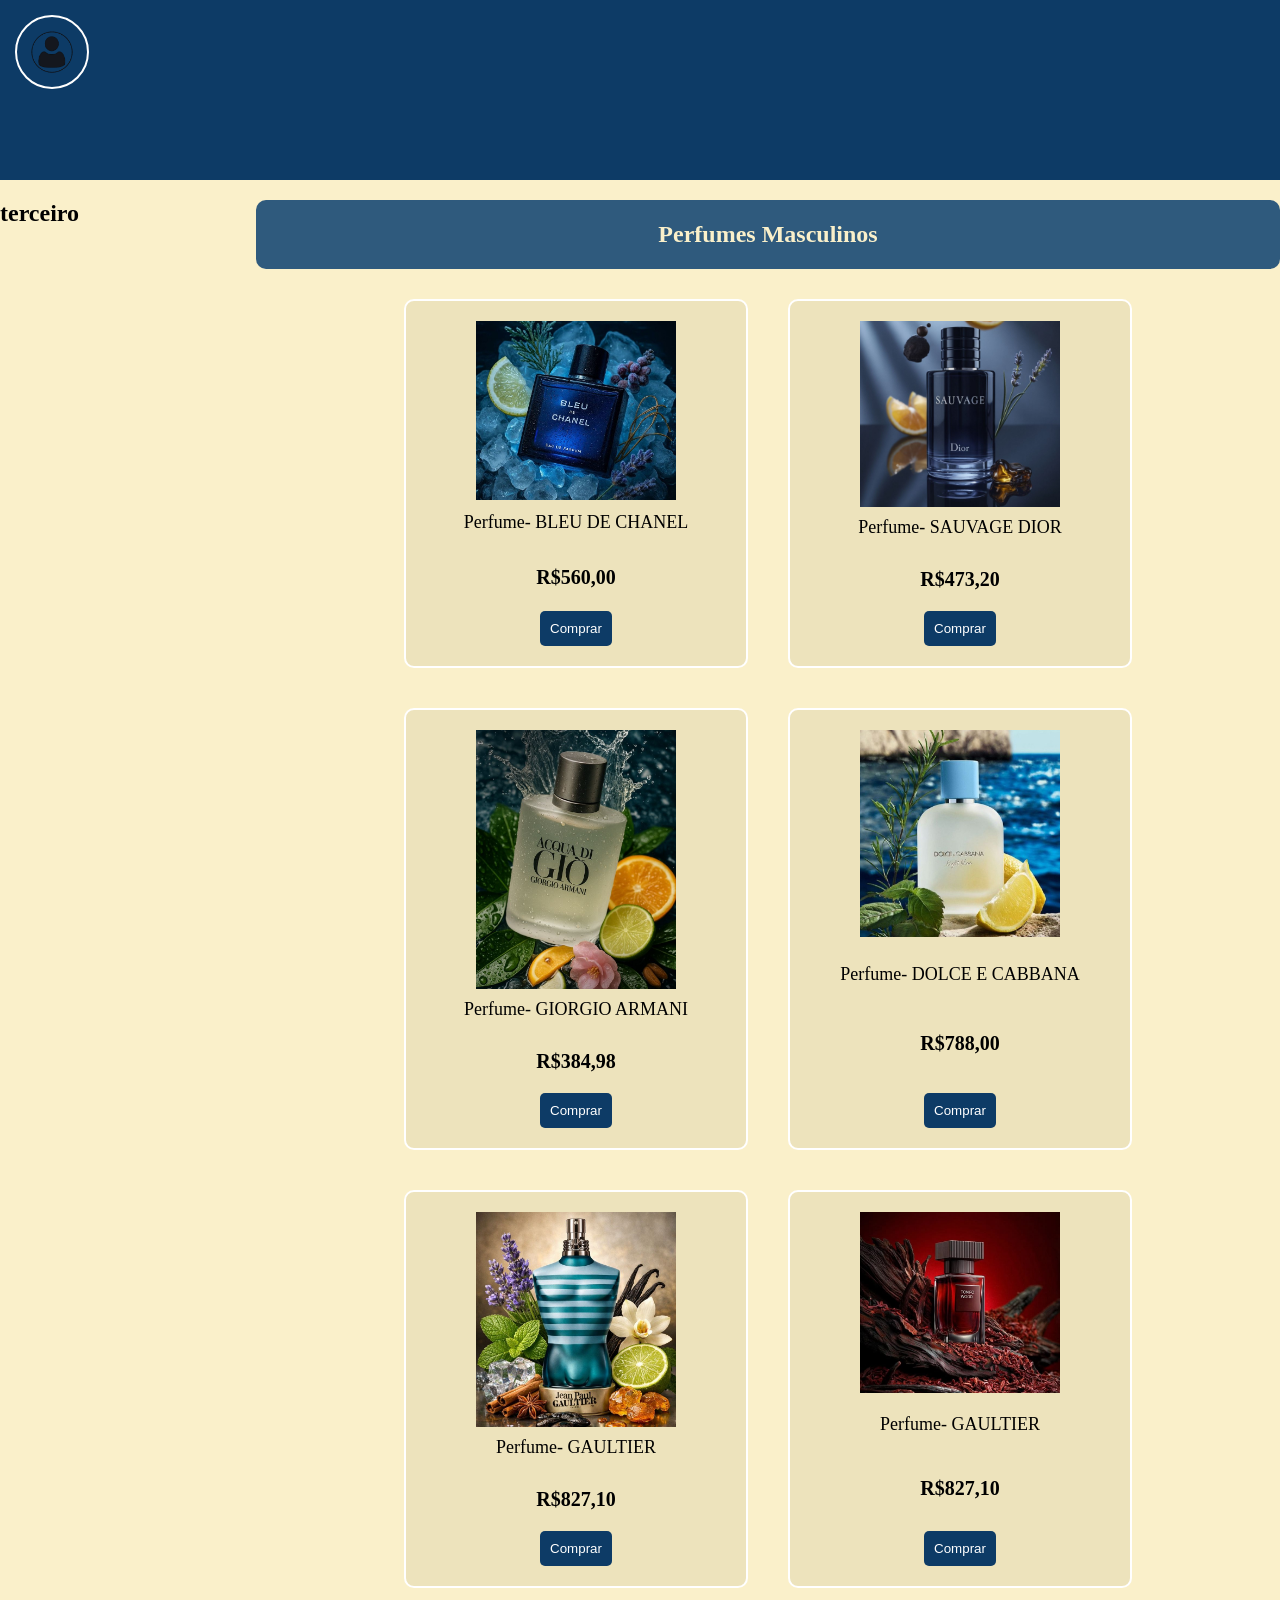
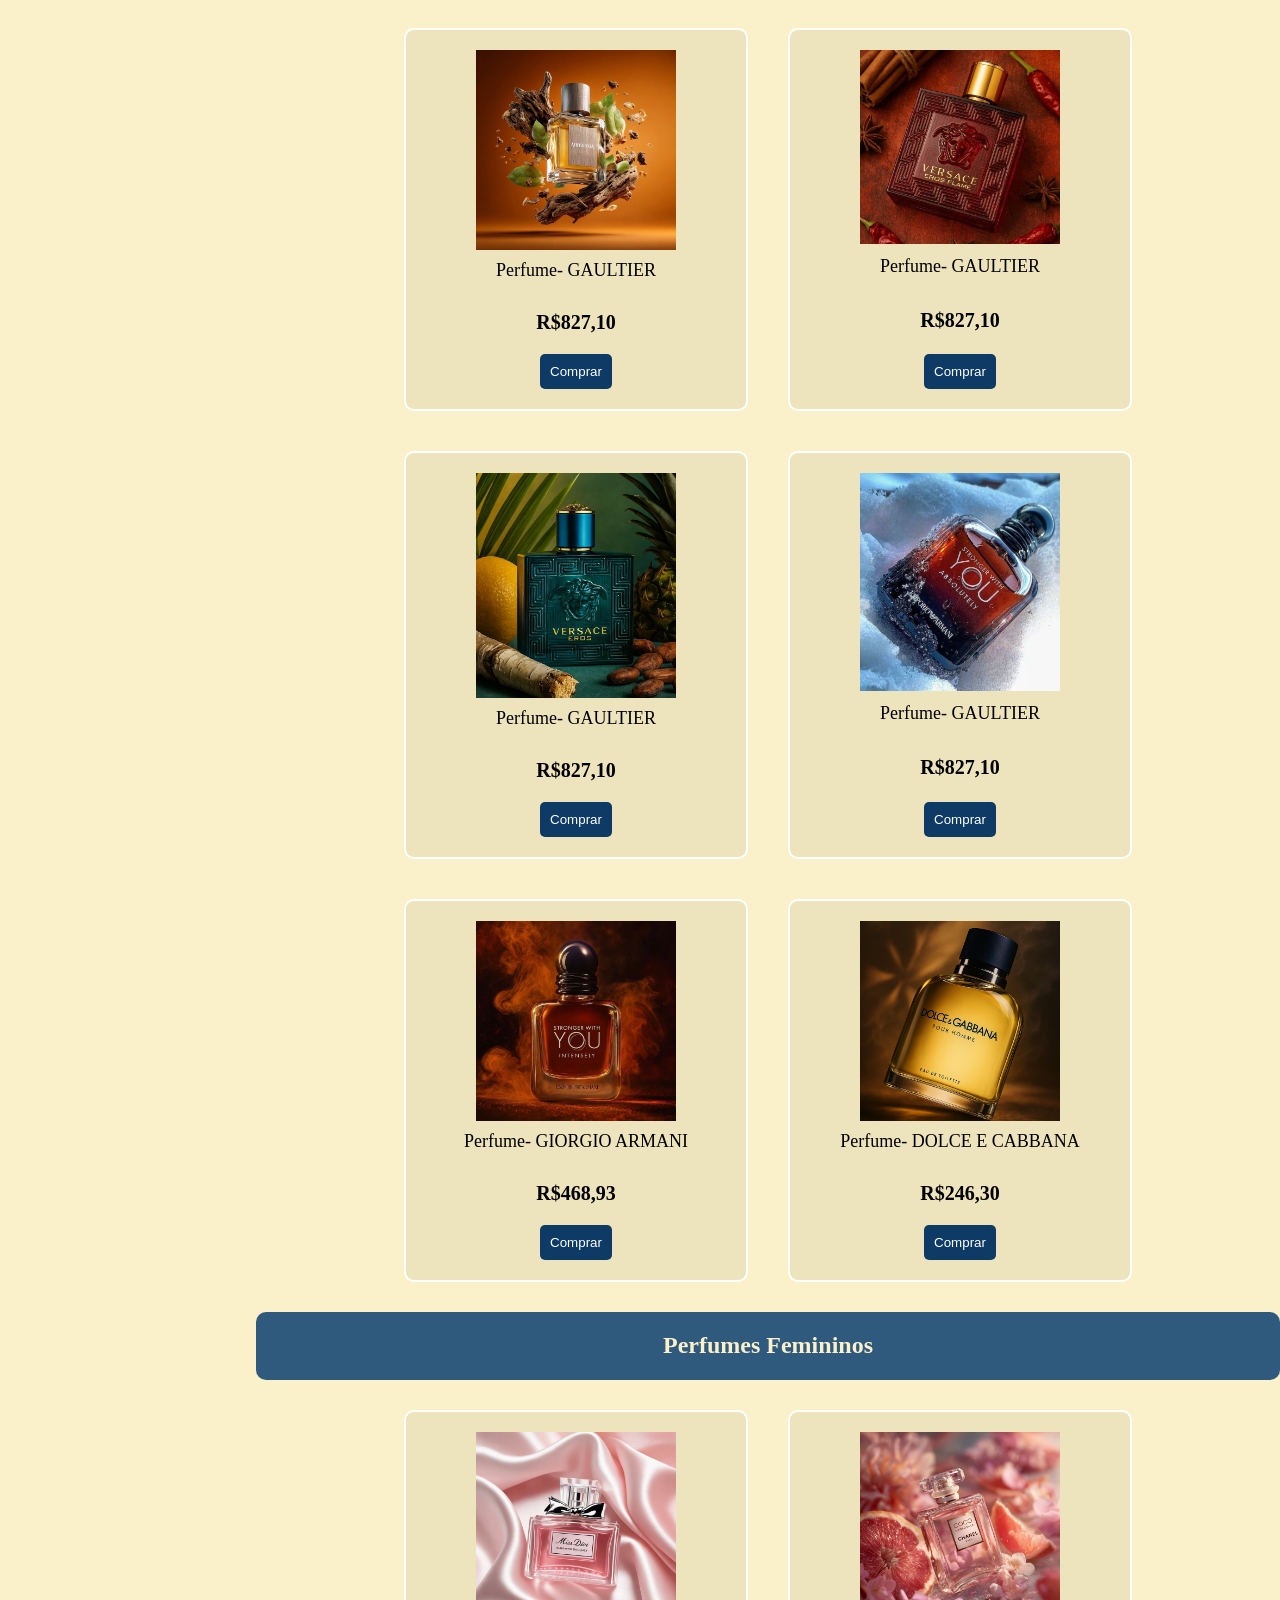
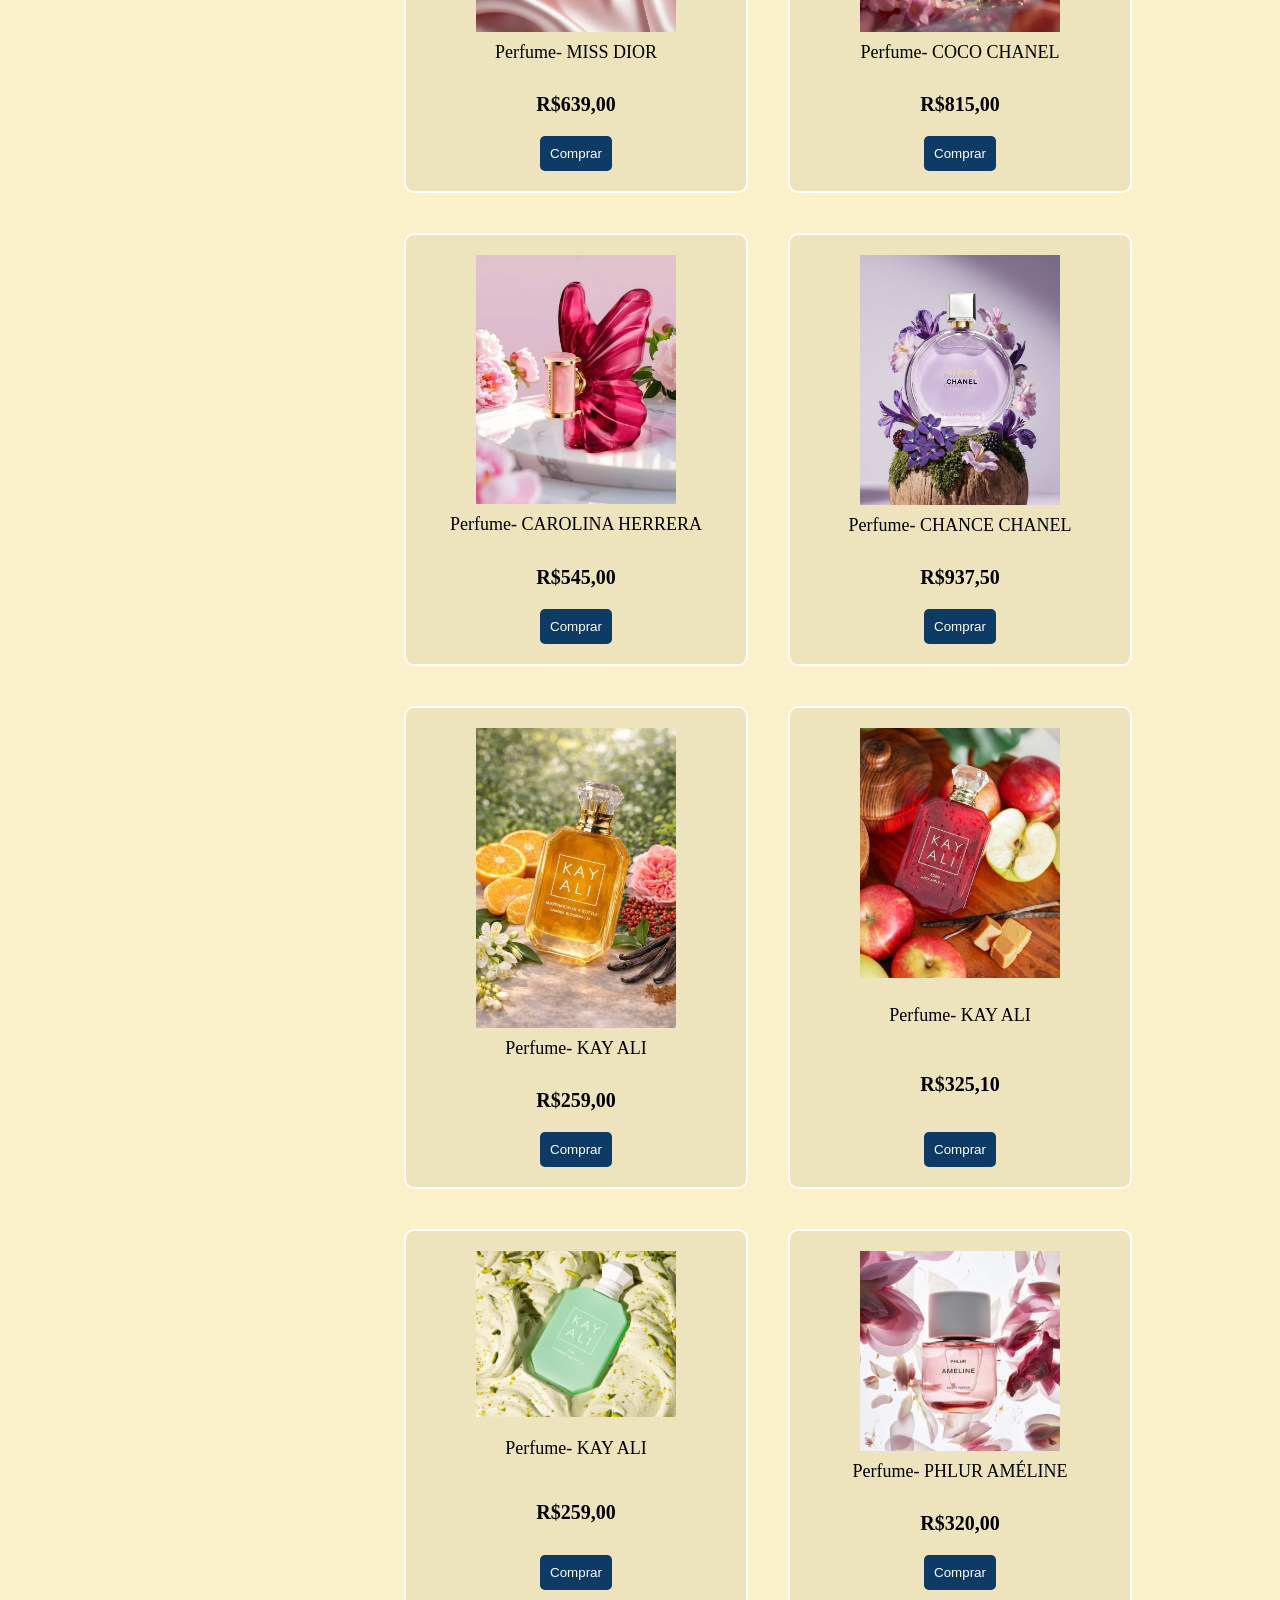
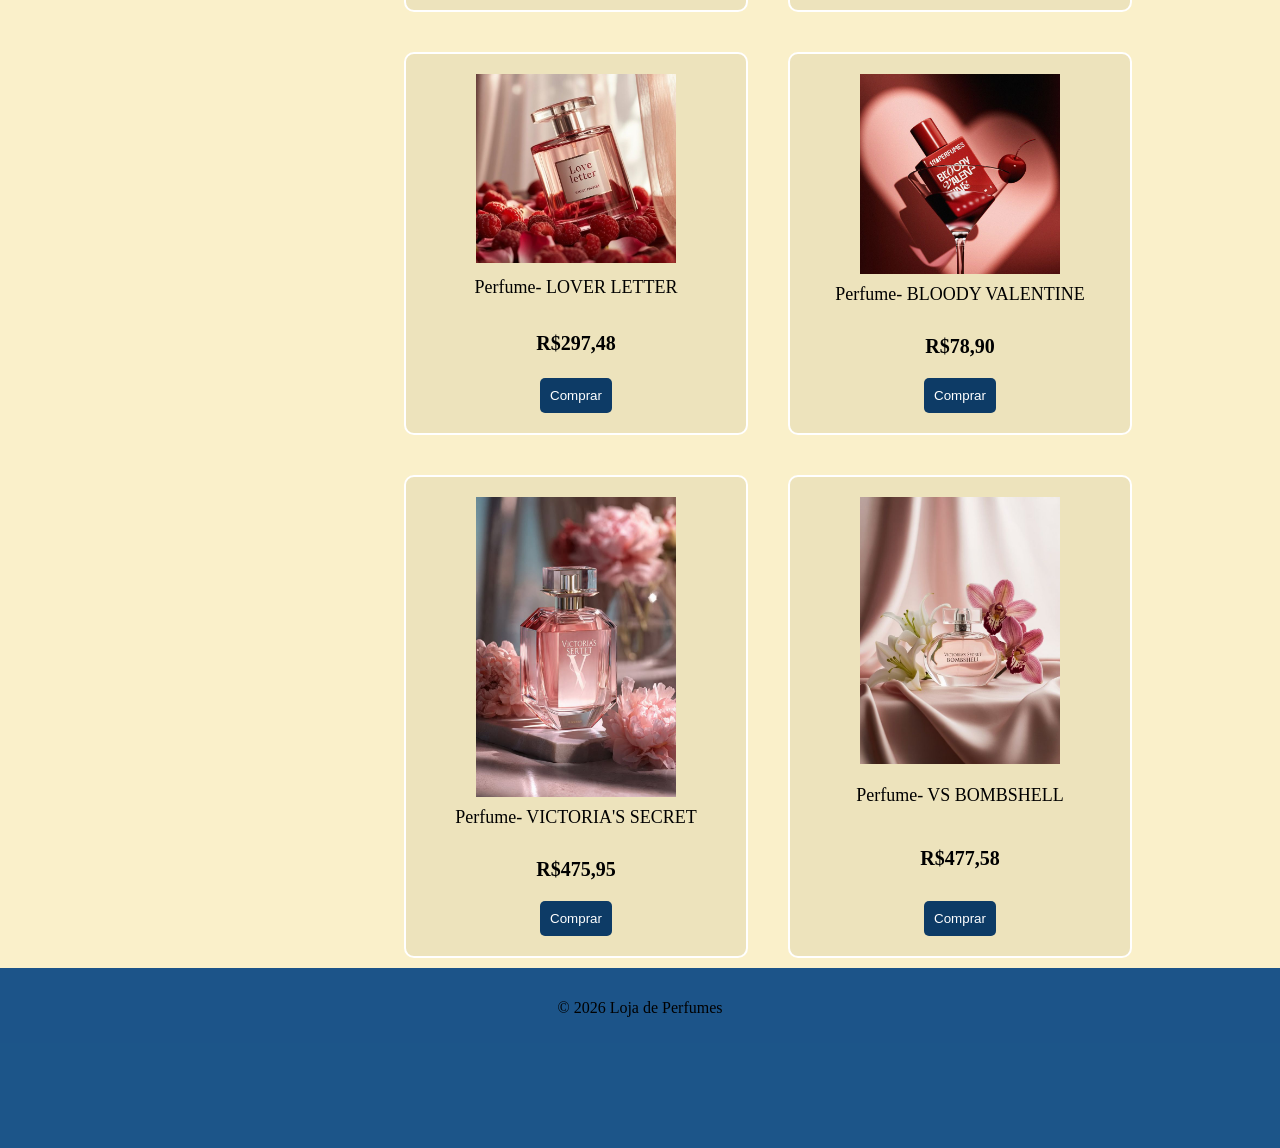
==== commit 808ad8c7: "Add files via upload" ====
--- a/index.html
+++ b/index.html
@@ -7,16 +7,35 @@
     <link rel="stylesheet" href="style.css">
 </head>
 
+        <div id="popup" class="popup">
+        <div class="popup-conteudo">
+        <span class="fechar" onclick="fecharCadastro()">&times;</span>
+
+        <h2>Cadastro</h2>
+
+        <form>
+            <label>Nome:</label>
+            <input type="text" placeholder="Digite seu nome" required>
+            <br>
+            <label>Telefone:</label>
+            <input type="tel" placeholder="Digite seu telefone" required>
+
+            <button type="submit">Cadastrar</button>
+        </form>
+        </div>
+        </div>
+
 <body class="body">
     <header class="header">
-        <h1>primeiro</h1>
+        <img src="img/cadas.png" class="btn-cadastro" onclick="abrirCadastro()">
     </header>
 
     <main class="main">
-        <div class="secao">
-           <h2>Perfumes Masculinos</h2>
-        </div>
-        
+
+    <div class="secao">
+        <h2>Perfumes Masculinos</h2>
+    </div>
+    
         <div class="mae">
 
         <div class="card">
--- a/style.css
+++ b/style.css
@@ -123,4 +123,73 @@
     margin: 0;
     padding: 0;
     box-sizing: border-box;
+}
+
+
+
+.btn-cadastro {
+    position: absolute;
+    top: 20px;
+    left: 20px;
+    background-color: #0D3B66;
+    color: rgb(255, 255, 255);
+    border: none;
+    padding: 10px;
+    border-radius: 5px;
+    cursor: pointer;
+}
+
+.btn-cadastro:hover {
+    background-color: #0D3B66;
+}
+
+/* Fundo escuro */
+.popup {
+    display: none;
+    position: fixed;
+    top: 0;
+    left: 0;
+    width: 100%;
+    height: 100%;
+
+    background-color: rgba(0,0,0,0.5);
+}
+
+/* Caixa branca */
+.popup-conteudo {
+    background-color: white;
+    width: 300px;
+    padding: 20px;
+    border-radius: 10px;
+
+    position: absolute;
+    top: 50%;
+    left: 50%;
+    transform: translate(-50%, -50%);
+}
+
+/* X de fechar */
+.fechar {
+    float: right;
+    font-size: 25px;
+    cursor: pointer;
+}
+
+.btn-cadastro {
+    position: absolute;
+    top: 15px;
+    left: 15px;
+
+    width: 50px;
+    height: 50px;
+
+    border-radius: 50%; /* deixa redondo */
+    object-fit: cover;  /* encaixa a imagem certinho */
+
+    cursor: pointer;
+    border: 2px solid white;
+}
+.btn-cadastro:hover {
+    transform: scale(1.1);
+    transition: 0.3s;
 }
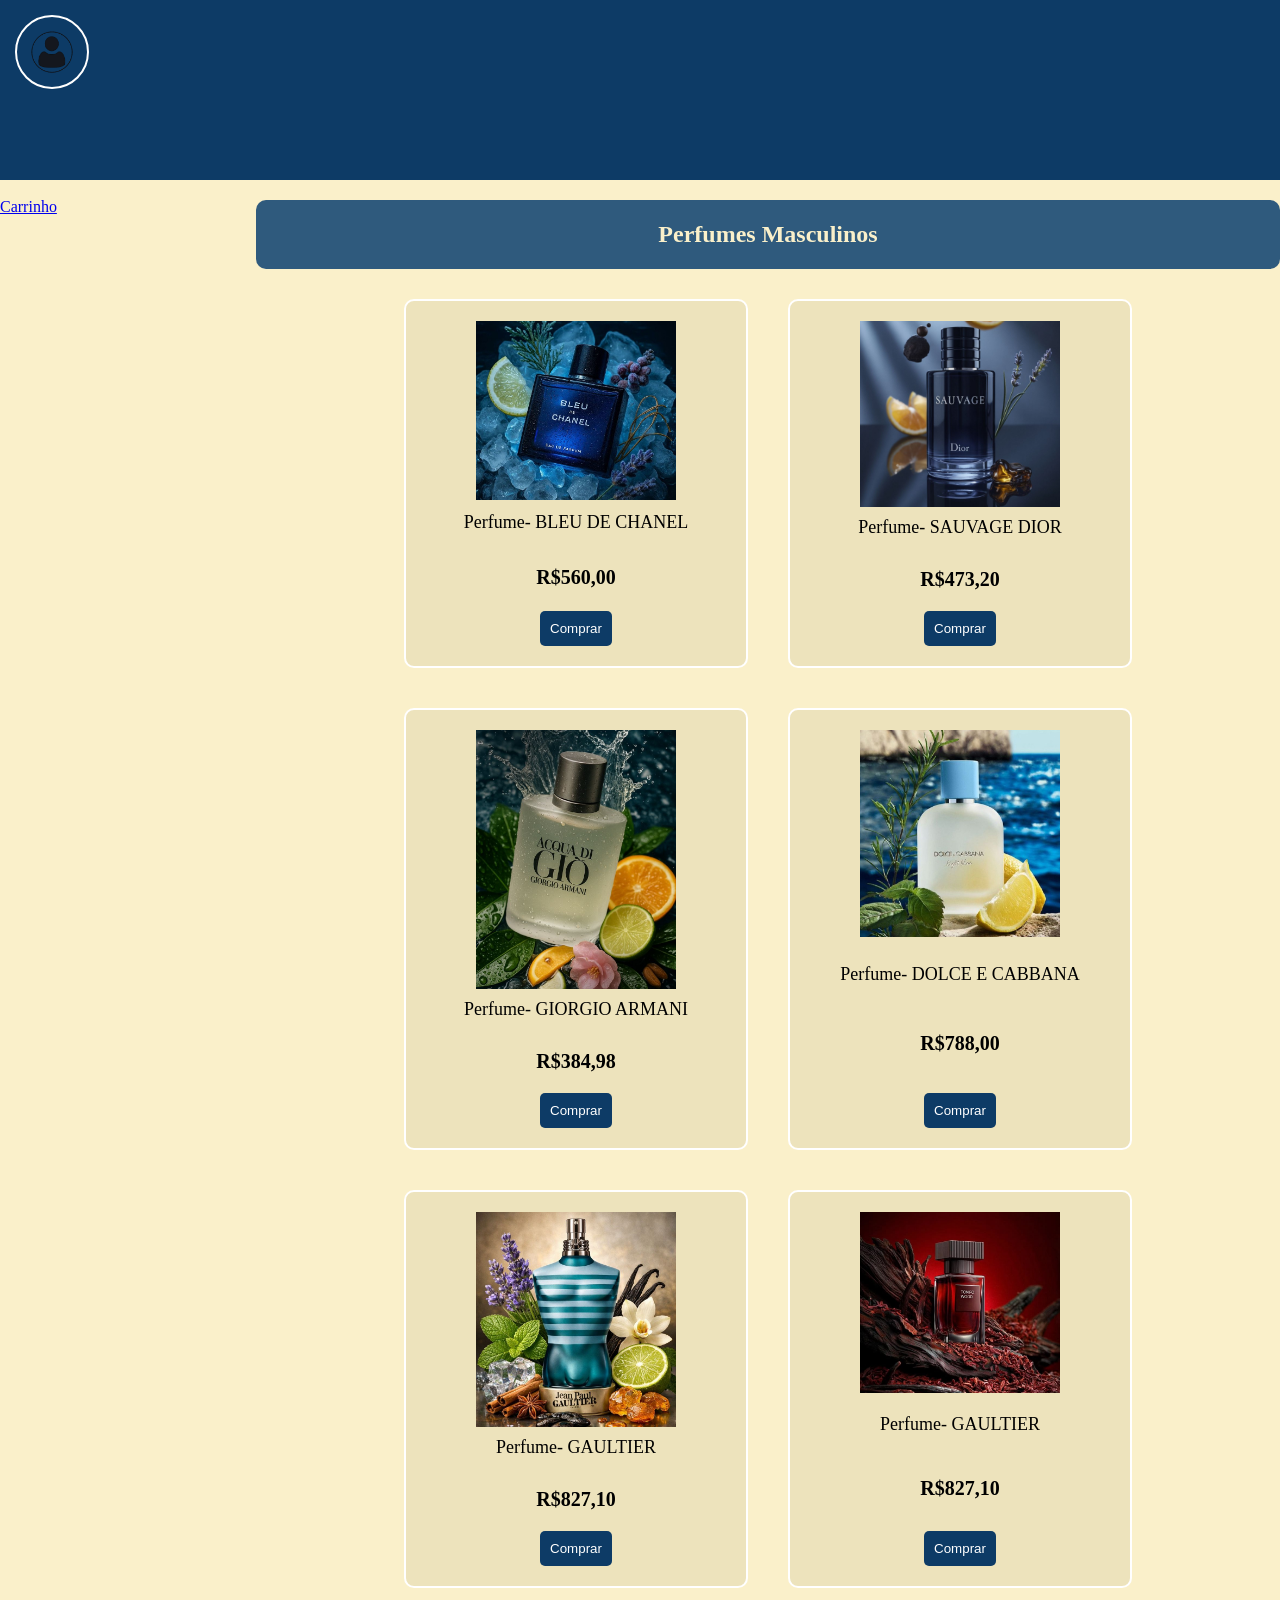
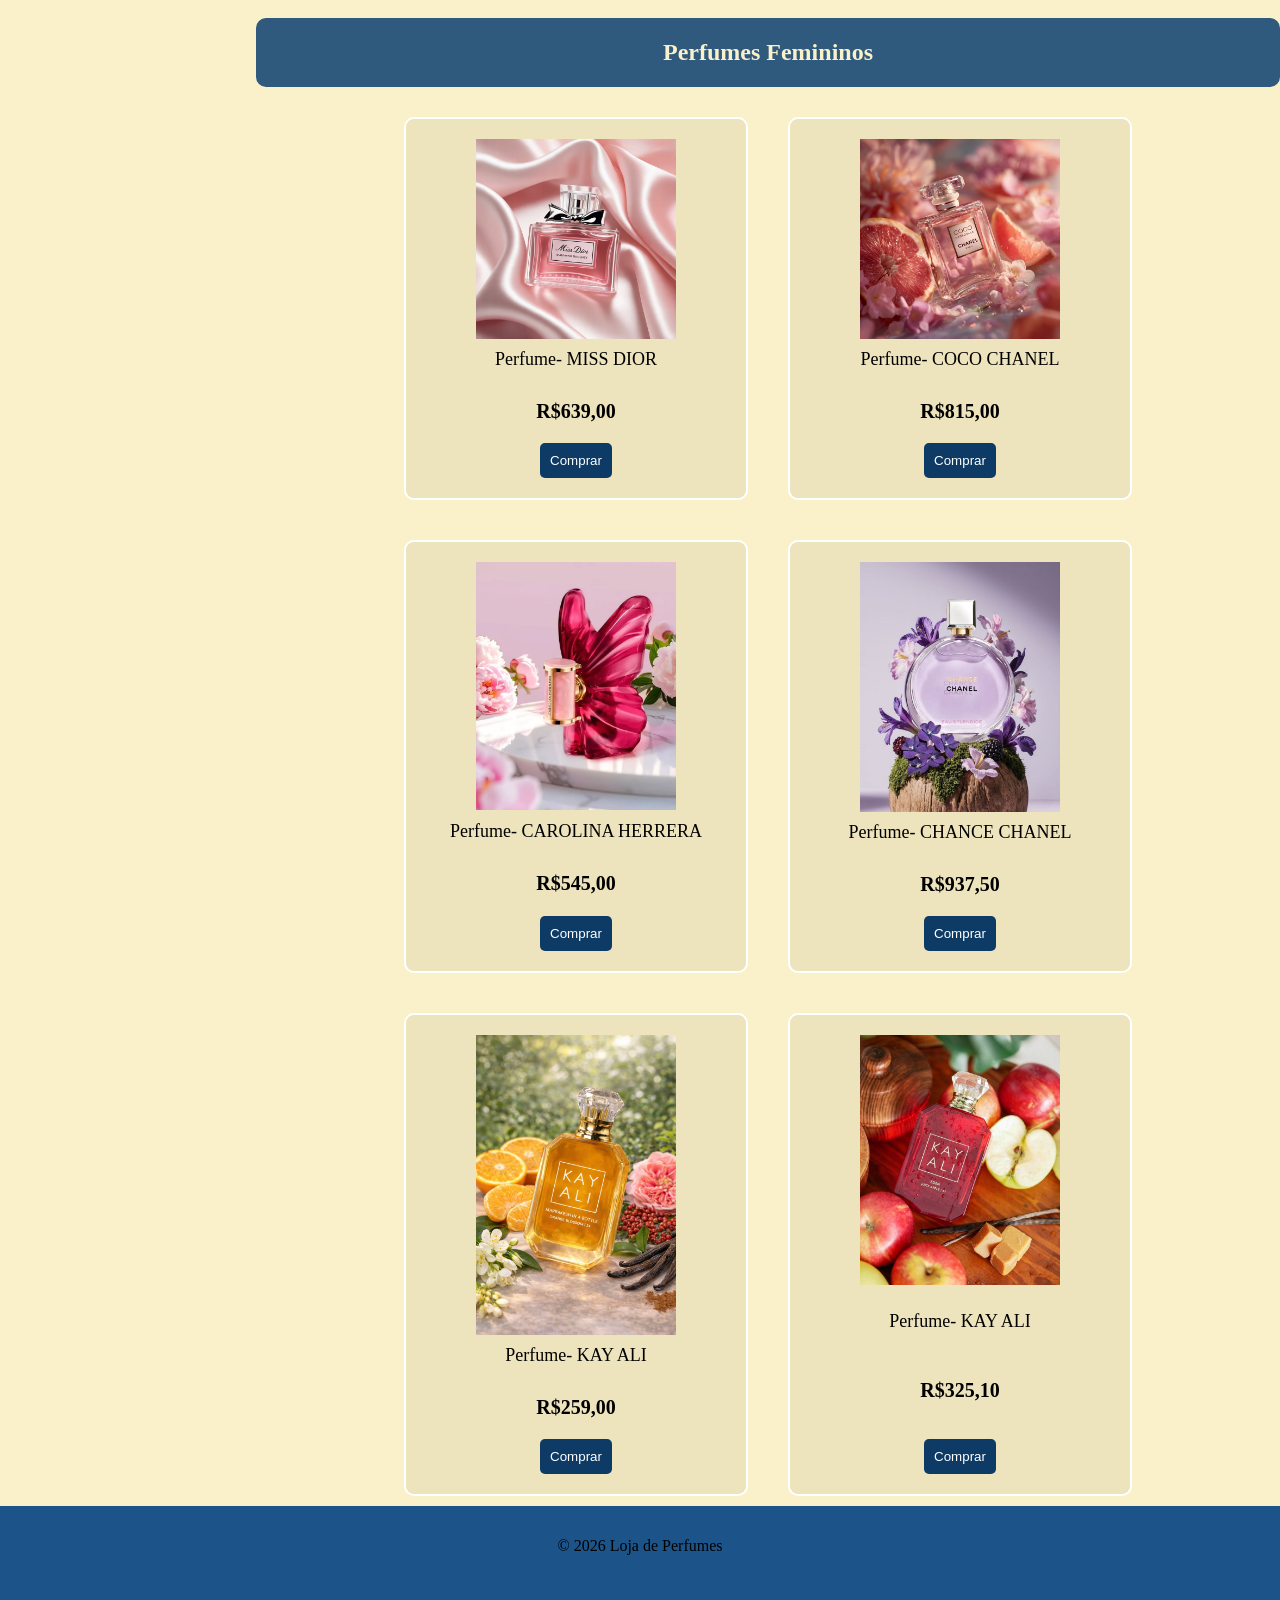
==== commit efd20aa8: "Add files via upload" ====
--- a/index.html
+++ b/index.html
@@ -6,28 +6,12 @@
     <title>Document</title>
     <link rel="stylesheet" href="style.css">
 </head>
-
-        <div id="popup" class="popup">
-        <div class="popup-conteudo">
-        <span class="fechar" onclick="fecharCadastro()">&times;</span>
-
-        <h2>Cadastro</h2>
-
-        <form>
-            <label>Nome:</label>
-            <input type="text" placeholder="Digite seu nome" required>
-            <br>
-            <label>Telefone:</label>
-            <input type="tel" placeholder="Digite seu telefone" required>
-
-            <button type="submit">Cadastrar</button>
-        </form>
-        </div>
-        </div>
-
+   
 <body class="body">
     <header class="header">
-        <img src="img/cadas.png" class="btn-cadastro" onclick="abrirCadastro()">
+       <a href="cadastro.html">
+       <img src="img/cadas.png" class="btn-cadastro">
+       </a> 
     </header>
 
     <main class="main">
@@ -42,84 +26,42 @@
             <img src="img/perfumeM1.jpg" class="imagem_produto" alt="">
             <p class="d_produto">Perfume- BLEU DE CHANEL</p>
             <p class="p_produto">R$560,00</p>
-            <a href="produto1.html"><button>Comprar</button></a>
+            <button onclick="verProduto(1)">Comprar</button>
         </div>
 
         <div class="card">
             <img src="img/perfumeM2.jpg" class="imagem_produto" alt="">
             <p class="d_produto">Perfume- SAUVAGE DIOR</p>
             <p class="p_produto">R$473,20</p>
-            <button>Comprar</button>
+            <button onclick="verProduto(2)">Comprar</button>
         </div>
 
         <div class="card">
             <img src="img/perfumeM3.jpg" class="imagem_produto" alt="">
             <p class="d_produto">Perfume- GIORGIO ARMANI</p>
             <p class="p_produto">R$384,98</p>
-            <button>Comprar</button>
+            <button onclick="verProduto(3)">Comprar</button>
         </div>
 
         <div class="card">
             <img src="img/perfumeM4.jpg" class="imagem_produto" alt="">
             <p class="d_produto">Perfume- DOLCE E CABBANA</p>
             <p class="p_produto">R$788,00</p>
-            <button>Comprar</button>
+            <button onclick="verProduto(4)">Comprar</button>
         </div>
 
         <div class="card">
             <img src="img/perfumeM5.jpg" class="imagem_produto" alt="">
             <p class="d_produto">Perfume- GAULTIER</p>
             <p class="p_produto">R$827,10</p>
-            <button>Comprar</button>
+            <button onclick="verProduto(5)">Comprar</button>
         </div>
         
          <div class="card">
             <img src="img/perfumeM6.jpg" class="imagem_produto" alt="">
             <p class="d_produto">Perfume- GAULTIER</p>
             <p class="p_produto">R$827,10</p>
-            <button>Comprar</button>
-        </div>
-
-         <div class="card">
-            <img src="img/perfumeM7.jpg" class="imagem_produto" alt="">
-            <p class="d_produto">Perfume- GAULTIER</p>
-            <p class="p_produto">R$827,10</p>
-            <button>Comprar</button>
-        </div>
-
-         <div class="card">
-            <img src="img/perfumeM8.jpg" class="imagem_produto" alt="">
-            <p class="d_produto">Perfume- GAULTIER</p>
-            <p class="p_produto">R$827,10</p>
-            <button>Comprar</button>
-        </div>
-
-         <div class="card">
-            <img src="img/perfumeM9.jpg" class="imagem_produto" alt="">
-            <p class="d_produto">Perfume- GAULTIER</p>
-            <p class="p_produto">R$827,10</p>
-            <button>Comprar</button>
-        </div>
-
-         <div class="card">
-            <img src="img/perfumeM10.jpg" class="imagem_produto" alt="">
-            <p class="d_produto">Perfume- GAULTIER</p>
-            <p class="p_produto">R$827,10</p>
-            <button>Comprar</button>
-        </div>
-
-        <div class="card">
-            <img src="img/perfumeM11.jpg" class="imagem_produto" alt="">
-            <p class="d_produto">Perfume- GIORGIO ARMANI</p>
-            <p class="p_produto">R$468,93</p>
-            <button>Comprar</button>
-        </div>
-
-        <div class="card">
-            <img src="img/perfumeM12.jpg" class="imagem_produto" alt="">
-            <p class="d_produto">Perfume- DOLCE E CABBANA</p>
-            <p class="p_produto">R$246,30</p>
-            <button>Comprar</button>
+            <button onclick="verProduto(6)">Comprar</button>
         </div>
         </div>
 
@@ -132,97 +74,64 @@
             <img src="img/perfume.jpg" class="imagem_produto" alt="">
             <p class="d_produto">Perfume- MISS DIOR</p>
             <p class="p_produto">R$639,00</p>
-            <button>Comprar</button>
+            <button onclick="verProduto(7)">Comprar</button>
         </div>
 
         <div class="card">
             <img src="img/perfume1.jpg" class="imagem_produto" alt="">
             <p class="d_produto">Perfume- COCO CHANEL</p>
             <p class="p_produto">R$815,00</p> 
-            <button>Comprar</button>
+            <button onclick="verProduto(8)">Comprar</button>
         </div>
 
         <div class="card">
             <img src="img/perfume2.jpg" class="imagem_produto" alt="">
             <p class="d_produto">Perfume- CAROLINA HERRERA</p>
             <p class="p_produto">R$545,00</p>
-            <button>Comprar</button>
+            <button onclick="verProduto(9)">Comprar</button>
         </div>
 
          <div class="card">
             <img src="img/perfume3.jpg" class="imagem_produto" alt="">
             <p class="d_produto">Perfume- CHANCE CHANEL</p>
             <p class="p_produto">R$937,50</p>
-            <button>Comprar</button>
+            <button onclick="verProduto(10)">Comprar</button>
         </div>
 
         <div class="card">
             <img src="img/perfume5.jpg" class="imagem_produto" alt="">
             <p class="d_produto">Perfume- KAY ALI</p>
             <p class="p_produto">R$259,00</p>
-            <button>Comprar</button>
+            <button onclick="verProduto(11)">Comprar</button>
         </div>
 
         <div class="card">
             <img src="img/perfume6.jpg" class="imagem_produto" alt="">
             <p class="d_produto">Perfume- KAY ALI</p>
             <p class="p_produto">R$325,10</p>
-            <button>Comprar</button>
+            <button onclick="verProduto(12)">Comprar</button>
+            
         </div>
 
-        <div class="card">
-            <img src="img/perfume7.jpg" class="imagem_produto" alt="">
-            <p class="d_produto">Perfume- KAY ALI</p>
-            <p class="p_produto">R$259,00</p>
-            <button>Comprar</button>
-        </div>
-
-        <div class="card">
-            <img src="img/perfume8.jpg" class="imagem_produto" alt="">
-            <p class="d_produto">Perfume- PHLUR AMÉLINE</p>
-            <p class="p_produto">R$320,00</p>
-            <button>Comprar</button>
-        </div>
-
-        <div class="card">
-            <img src="img/perfume9.jpg" class="imagem_produto" alt="">
-            <p class="d_produto">Perfume- LOVER LETTER</p>
-            <p class="p_produto">R$297,48</p>
-            <button>Comprar</button>
-        </div>
-
-        <div class="card">
-            <img src="img/perfume10.jpg" class="imagem_produto" alt="">
-            <p class="d_produto">Perfume- BLOODY VALENTINE</p>
-            <p class="p_produto">R$78,90</p>
-            <button>Comprar</button>
-        </div>
-
-         <div class="card">
-            <img src="img/perfume11.jpg" class="imagem_produto" alt="">
-            <p class="d_produto">Perfume- VICTORIA'S SECRET</p>
-            <p class="p_produto">R$475,95</p>
-            <button>Comprar</button>
-        </div>
-
-        <div class="card">
-            <img src="img/perfume12.jpg" class="imagem_produto" alt="">
-            <p class="d_produto">Perfume- VS BOMBSHELL</p>
-            <p class="p_produto">R$477,58</p>
-            <button>Comprar</button>
-        </div>
         </div>
     </main>
 
     <aside class="aside">
-        <h1>terceiro</h1>
+        <br>
+         <a href="carrinho.html" >Carrinho</a>
     </aside>
 
     <footer class="footer">
         <p>© 2026 Loja de Perfumes</p>
     </footer>
+ <script src="produtos.js"></script>
 
- 
+<script>
+function verProduto(id) {
+    localStorage.setItem("produtoId", id);
+    window.location.href = "produto.html";
+}
+</script>
     
 
     <script src="script.js"></script>
--- a/style.css
+++ b/style.css
@@ -115,10 +115,9 @@
 }
 
 .secao h2{
-    color: #FAF0CA;   /* cor do subtitulos*/
-}
-
-/* Remove margens e padding padrão do navegador */
+    color: #FAF0CA;   
+}
+
 html, body {
     margin: 0;
     padding: 0;
@@ -143,8 +142,7 @@
     background-color: #0D3B66;
 }
 
-/* Fundo escuro */
-.popup {
+.popup {  /* sobre o fundo d qnd cadastrar */
     display: none;
     position: fixed;
     top: 0;
@@ -155,20 +153,15 @@
     background-color: rgba(0,0,0,0.5);
 }
 
-/* Caixa branca */
 .popup-conteudo {
-    background-color: white;
+    background-color: #FAF0CA;
     width: 300px;
     padding: 20px;
-    border-radius: 10px;
-
-    position: absolute;
-    top: 50%;
-    left: 50%;
-    transform: translate(-50%, -50%);
-}
-
-/* X de fechar */
+    color: #092c4d;
+    border-radius: 10px;
+    margin: 100px auto; 
+}
+
 .fechar {
     float: right;
     font-size: 25px;
@@ -179,17 +172,80 @@
     position: absolute;
     top: 15px;
     left: 15px;
-
     width: 50px;
     height: 50px;
-
-    border-radius: 50%; /* deixa redondo */
-    object-fit: cover;  /* encaixa a imagem certinho */
-
+    border-radius: 50%; 
     cursor: pointer;
     border: 2px solid white;
 }
 .btn-cadastro:hover {
     transform: scale(1.1);
     transition: 0.3s;
+}
+
+.cadastro-body {
+    display: flex;
+    justify-content: center;
+    align-items: center;
+    height: 100vh;
+    background: #0D3B66;
+    font-family: Arial, sans-serif;
+}
+
+.cadastro-container {
+    background: white;
+    padding: 30px;
+    border-radius: 10px;
+    width: 300px;
+    box-shadow: 0 5px 15px rgba(0,0,0,0.2);
+    text-align: center;
+}
+
+.cadastro-container h2 {
+    margin-bottom: 20px;
+    color: #0D3B66;
+}
+
+.input-box {
+    text-align: left;
+    margin-bottom: 15px;
+}
+
+.input-box label {
+    font-size: 14px;
+}
+
+.input-box input {
+    width: 100%;
+    padding: 8px;
+    margin-top: 5px;
+    border: 1px solid #ccc;
+    border-radius: 5px;
+}
+
+.input-box input:focus {
+    border-color: #0D3B66;
+    outline: none;
+}
+
+.btn {
+    width: 100%;
+    padding: 10px;
+    background: #0D3B66;
+    color: white;
+    border: none;
+    border-radius: 5px;
+    cursor: pointer;
+}
+
+.btn:hover {
+    background: #092c4d;
+}
+
+.voltar {
+    display: block;
+    margin-top: 15px;
+    text-decoration: none;
+    color: #0D3B66;
+    font-size: 14px;
 }
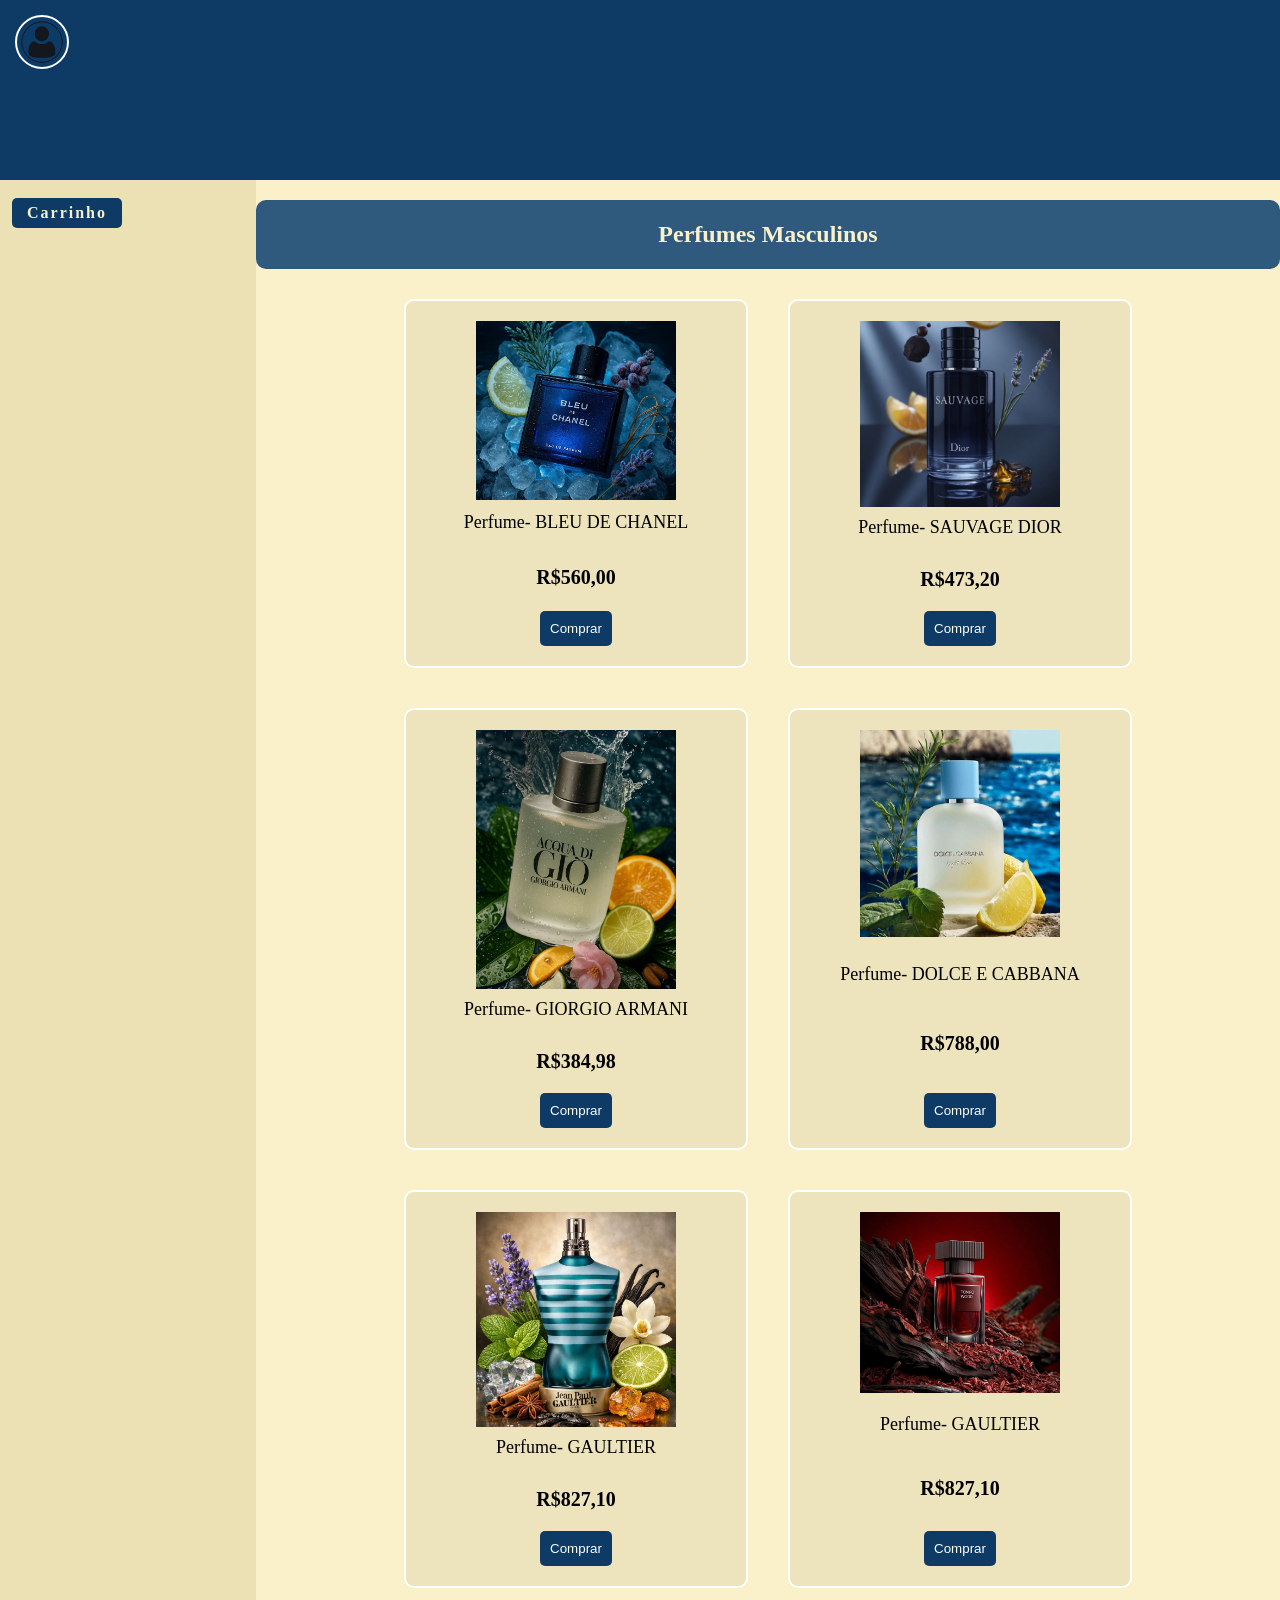
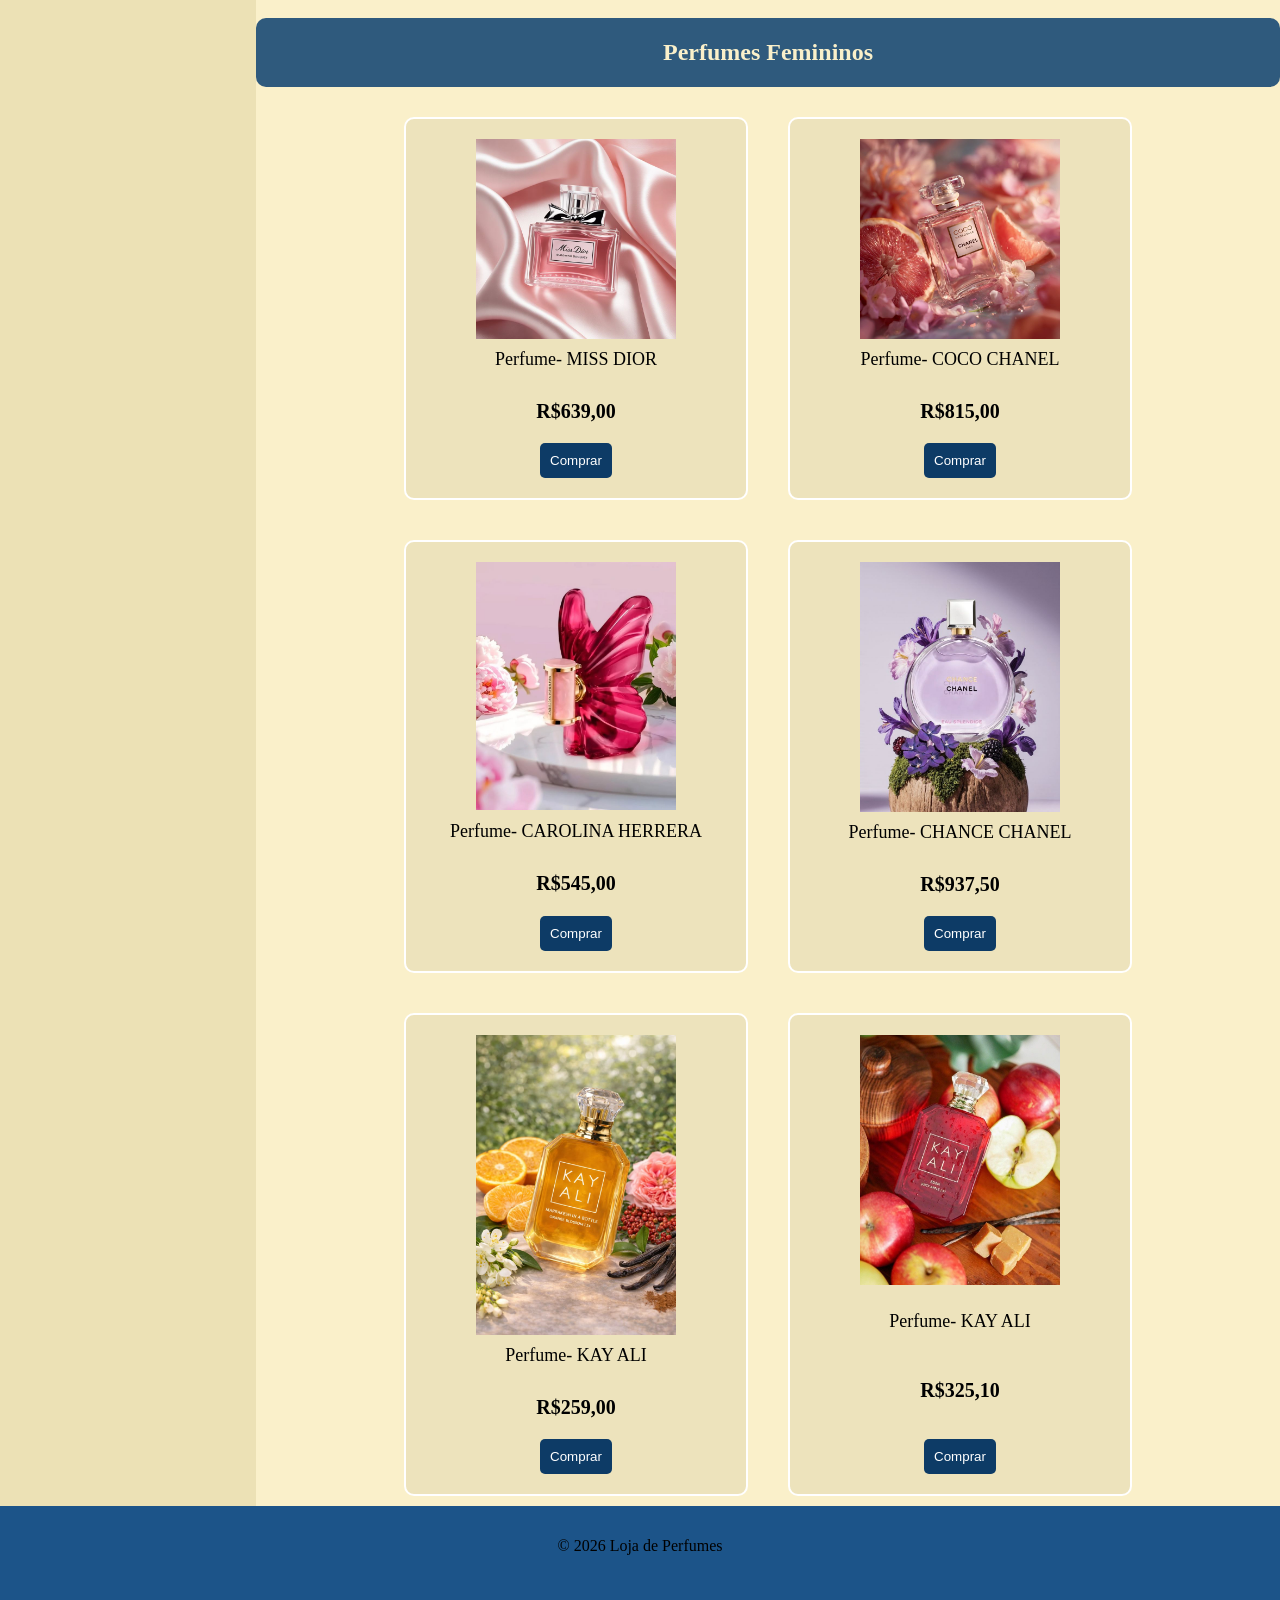
==== commit 2f8607bd: "Add files via upload" ====
--- a/index.html
+++ b/index.html
@@ -118,7 +118,7 @@
 
     <aside class="aside">
         <br>
-         <a href="carrinho.html" >Carrinho</a>
+         <a href="carrinho.html" class="botao">Carrinho</a>
     </aside>
 
     <footer class="footer">
--- a/style.css
+++ b/style.css
@@ -19,7 +19,7 @@
 
 .aside{
     grid-area: aside;
-    background-color: #FAF0CA;
+    background-color: #ece1b5;
 }
 
 .footer{
@@ -118,49 +118,13 @@
     color: #FAF0CA;   
 }
 
-html, body {
+html, body {    /* dxa a tela cheia*/
     margin: 0;
     padding: 0;
     box-sizing: border-box;
 }
 
 
-
-.btn-cadastro {
-    position: absolute;
-    top: 20px;
-    left: 20px;
-    background-color: #0D3B66;
-    color: rgb(255, 255, 255);
-    border: none;
-    padding: 10px;
-    border-radius: 5px;
-    cursor: pointer;
-}
-
-.btn-cadastro:hover {
-    background-color: #0D3B66;
-}
-
-.popup {  /* sobre o fundo d qnd cadastrar */
-    display: none;
-    position: fixed;
-    top: 0;
-    left: 0;
-    width: 100%;
-    height: 100%;
-
-    background-color: rgba(0,0,0,0.5);
-}
-
-.popup-conteudo {
-    background-color: #FAF0CA;
-    width: 300px;
-    padding: 20px;
-    color: #092c4d;
-    border-radius: 10px;
-    margin: 100px auto; 
-}
 
 .fechar {
     float: right;
@@ -238,14 +202,32 @@
     cursor: pointer;
 }
 
-.btn:hover {
+.btn:hover {                  /*dxa escuro o btn*/
     background: #092c4d;
 }
 
 .voltar {
     display: block;
-    margin-top: 15px;
+    margin-top: 15px;         /* espaço entr as margins*/
     text-decoration: none;
-    color: #0D3B66;
-    font-size: 14px;
+    color: #0D3B66;        /* cor texto*/
+    font-size: 14px;         /*tamannho plvra*/
+}
+.botao{
+    display: inline-block;
+    padding: 6px 15px;
+    margin-left: 12px;
+    background-color: #0D3B66;
+    border-radius: 5px;
+    text-align: center;
+    letter-spacing: 2px;
+    text-decoration: none;
+    color: #FAF0CA;
+    font-weight: bold;
+    cursor: pointer;
+}
+.linkp{                      /*n dx azul*/
+    text-decoration: none;
+    color: #FAF0CA;
+    display: contents;
 }
